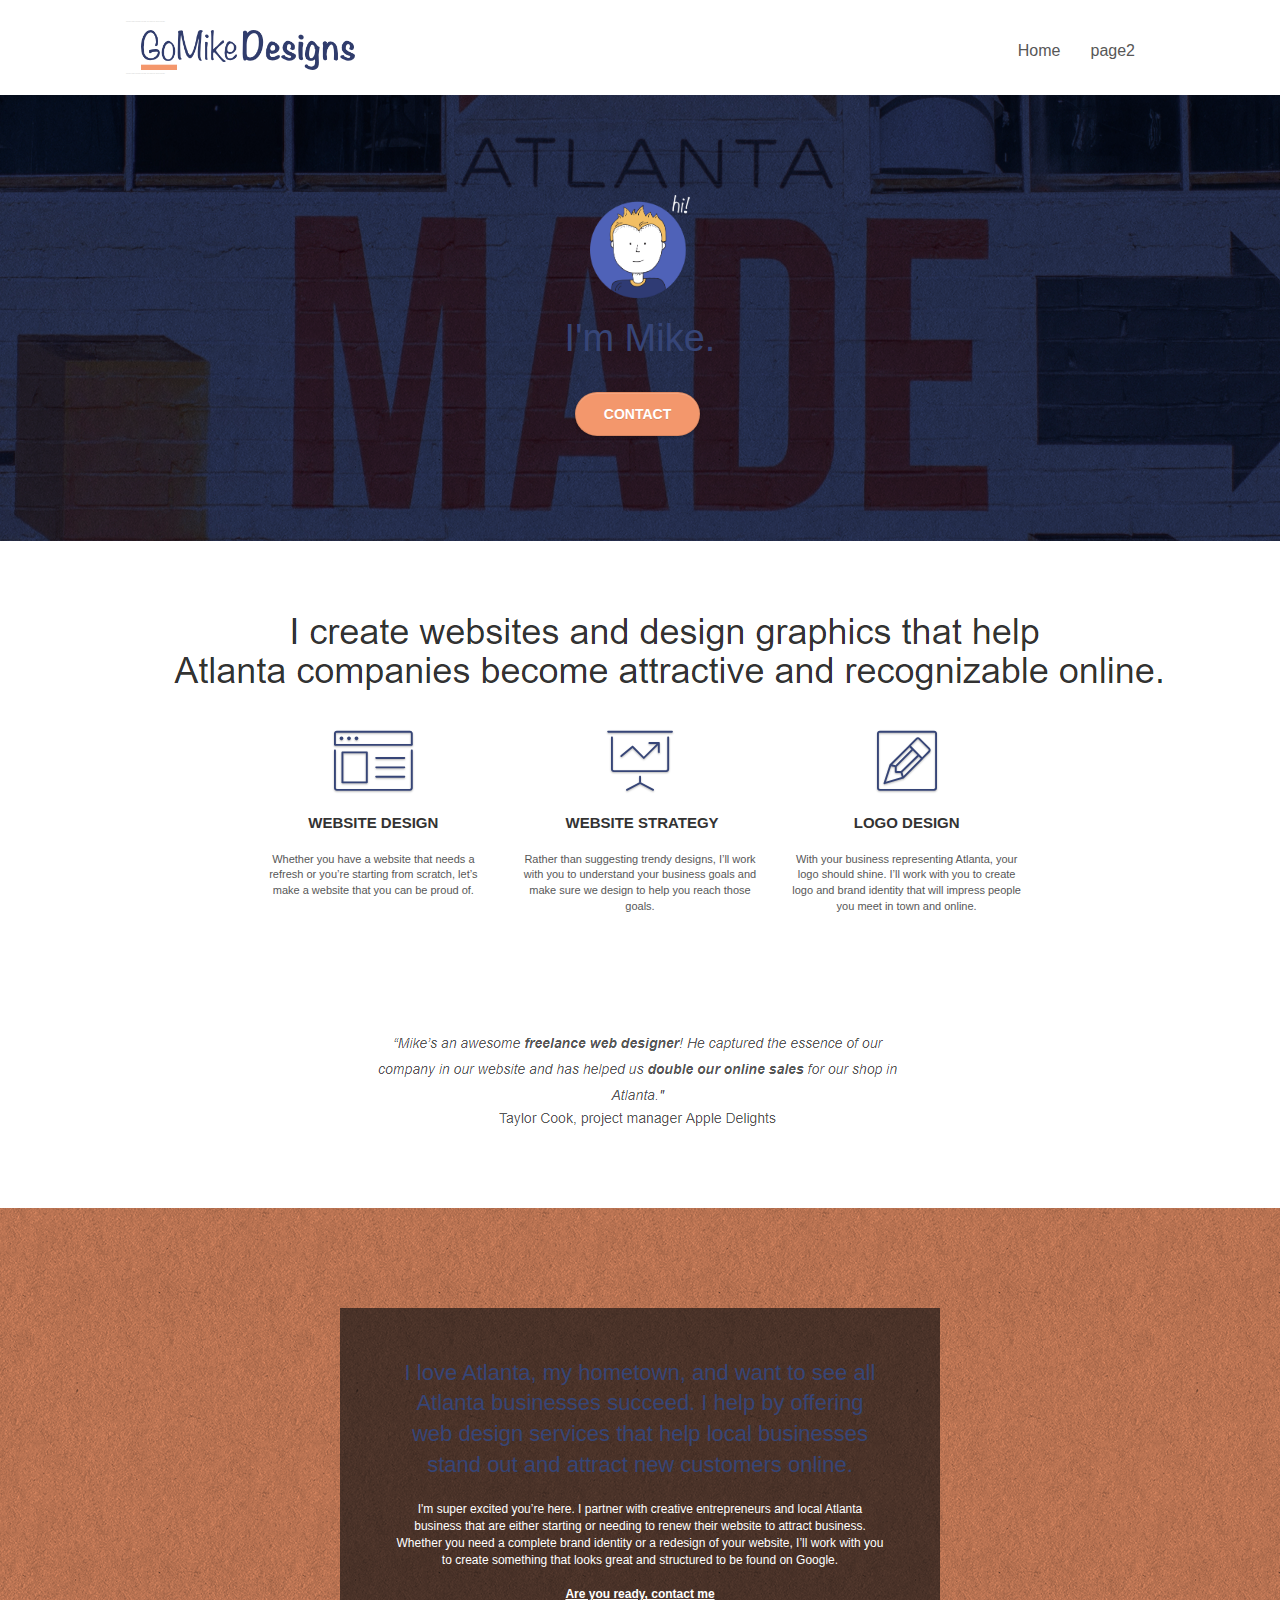
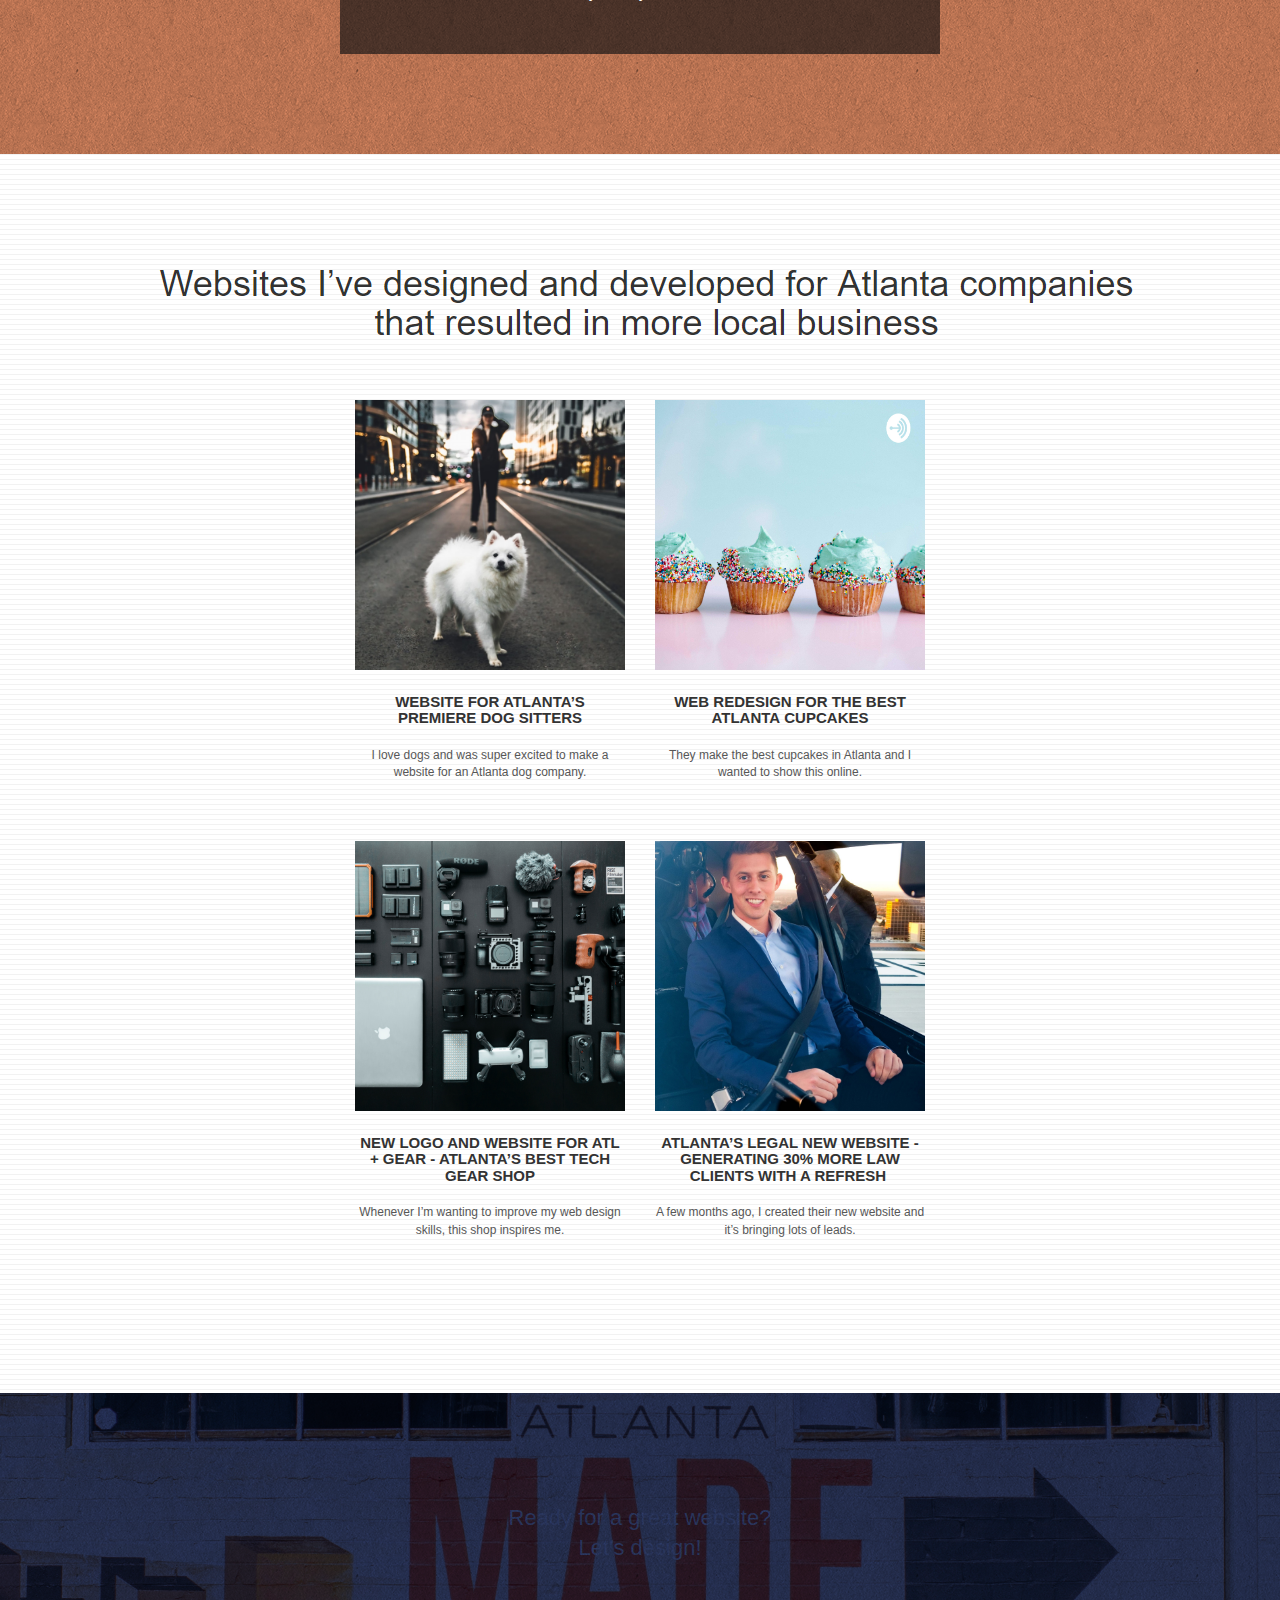
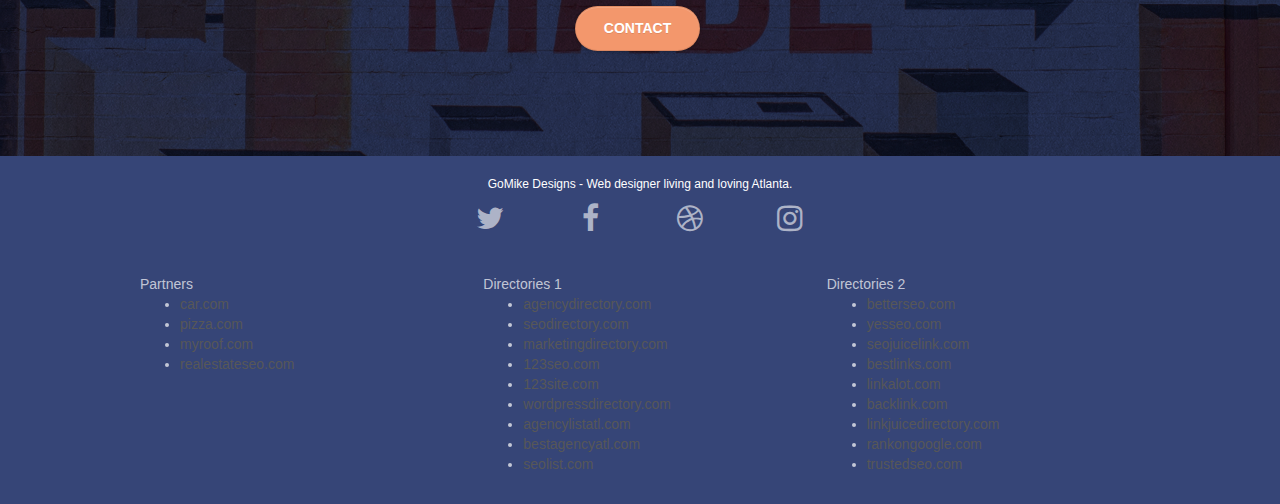
==== index.html @ 42904113 "Add files via upload" ====
<!doctype html>
<html lang="Default">
<head>
    <meta charset="utf-8">
    <meta name="keywords" content="seo, google, website, internet, web design, design agency, design agency, design agency, design agency, design agency, design agency, logo design atlanta">
    <meta name="description" content="I'm Mike and your should hire me to build your website">
    <meta name="viewport" content="width=device-width, initial-scale=1.0, viewport-fit=cover">
    <link rel="shortcut icon" type="image/png" href="favicon.jpg">
    
	<link rel="stylesheet" type="text/css" href="./css/bootstrap.css">
	<link rel="stylesheet" type="text/css" href="style.css">
	<link rel="stylesheet" type="text/css" href="./css/font-awesome.css">
	<link rel="stylesheet" type="text/css" href="./css/et-line.css">
	
    
	<script src="./js/jquery-2.1.0.js"></script>
	<script src="./js/bootstrap.js"></script>
	<script src="./js/blocs.js"></script>
	<script src="./js/jquery.touchSwipe.js"></script>
	<script src="./js/gmaps.js"></script>

    <title>.</title>

    
<!-- Analytics -->
 
<!-- Analytics END -->
    
</head>
<body>
<!-- Main container -->
<div class="page-container">
    
<!-- bloc-0 -->
<div class="bloc bgc-white l-bloc " id="bloc-0">
	<div class="container bloc-sm">
		<nav class="navbar row">
			<div class="navbar-header">
					<div class="keywords" style="color:#cccccc;font-size:1px;">web agency atlanta, web strategy, web design, logo, website, web, internet, logo design</div>
				<a class="navbar-brand" href="index.html"><img src="img/atlanta%20web%20design%20logo.png" alt="logo, seo, google, website, internet, web design, design agency" height="40" /></a>
					<div class="keywords" style="color:#cccccc;font-size:1px;">web agency atlanta, web strategy, web design, logo, website, web, internet, logo design</div>

				<button id="nav-toggle" type="button" class="ui-navbar-toggle navbar-toggle" data-toggle="collapse" data-target=".navbar-1">
					<span class="sr-only">Toggle navigation</span><span class="icon-bar"></span><span class="icon-bar"></span><span class="icon-bar"></span>
				</button>
			</div>
			<div class="collapse navbar-collapse navbar-1 special-dropdown-nav">
				<ul class="site-navigation nav navbar-nav">
					<li>
						<a href="index.html">Home</a>
					</li>
					<li>
					</li>
					<li>
						<a href="page2.html">page2</a>
					</li>
				</ul>
			</div>
		</nav>
	</div>
</div>
<!-- bloc-0 END -->

<!-- bloc-1-hero -->
<div class="bloc bgc-dark-slate-blue bg-atlanta-20made-20sign d-bloc bg-t-edge bloc-bg-texture texture-paper b-parallax" id="bloc-1-hero">
	<div class="container bloc-lg">
		<div class="row tight-width-whitespace">
			<div class="col-sm-12">
				<img src="img/atlanta%20web%20designer%20mike.png" class="center-block image-resize-mode" width="100" alt="atlanta web designer mike,seo, google, website, internet, web design, design agency" />
				<h1 class="text-center hero-bloc-text tc-white ">
					I'm Mike.
				</h1>
				<div class="text-center">
					<a href="page2.html" class="btn btn-lg btn-clean btn-rd cta-hero btn-atomic-tangerine" id="cta-hero">Contact</a>
				</div>
			</div>
		</div>
	</div>
</div>
<!-- bloc-1-hero END -->

<!-- bloc-2-services -->
<div class="bloc bgc-white l-bloc" id="bloc-2-services">
	<div class="container bloc-md">
		<div class="row">
			<div class="col-sm-12 text-center">
				<img alt="web agency, web design, logo design, atlanta agency, mike" src="img/title.png" />
			</div>
		</div>
		<div class="row voffset-lg med-width-whitespace">
			<div class="col-sm-4">
				<div class="text-center">
					<span class="et-icon-browser sm-shadow icon-dark-slate-blue icons icon-lg"></span>
				</div>
				<h1 class="mg-md text-center service-header">
					Website Design
				</h1>
				<p class="text-center ">
					Whether you have a website that needs a refresh or you&rsquo;re starting from scratch, let&rsquo;s make a website that you can be proud of.
				</p>
			</div>
			<div class="col-sm-4">
				<div class="text-center">
					<span class="et-icon-presentation sm-shadow icon-dark-slate-blue icons icon-lg"></span>
				</div>
				<h1 class="mg-md text-center service-header">
					&nbsp;Website Strategy
				</h1>
				<p class="text-center ">
					Rather than suggesting trendy designs, I&rsquo;ll work with you to understand your business goals and make sure we design to help you reach those goals.<br>
				</p>
			</div>
			<div class="col-sm-4">
				<div class="text-center">
					<span class="et-icon-edit sm-shadow icon-dark-slate-blue icons icon-lg"></span>
				</div>
				<h1 class="mg-md text-center service-header">
					Logo Design
				</h1>
				<p class="text-center ">
					With your business representing Atlanta, your logo should shine. I&rsquo;ll work with you to create logo and brand identity that will impress people you meet in town and online.
				</p>
			</div>
		</div>
		<div class="row voffset-lg voffset">
			<div class="col-xs-12 col-md-8 col-md-offset-2 text-center">
				<img alt="web agency, web design, logo design " src="img/quote.png" />
			</div>
		</div>
	</div>
</div>
<!-- bloc-2-services END -->

<!-- bloc-3-what-i-do -->
<div class="bloc tc-white bgc-atomic-tangerine bloc-bg-texture texture-paper b-parallax bg-atlanta-20made-20sign-20orange d-bloc" id="bloc-3-what-i-do">
	<div class="container bloc-lg">
		<div class="row tight-width-whitespace black-background">
			<div class="col-sm-12">
				<h2 class="mg-md text-center tc-white">
					I love Atlanta, my hometown, and want to see all Atlanta businesses succeed. I help by offering web design services that help local businesses stand out and attract new customers online.<br>
				</h2>
				<p class="text-center white">
					I'm super excited you&rsquo;re here. I partner with creative entrepreneurs and local Atlanta business that are either starting or needing to renew their website to attract business. Whether you need a complete brand identity or a redesign of your website, I&rsquo;ll work with you to create something that looks great and structured to be found on Google.<br><br><a class="ltc-white bold-link" href="page2.html">Are you ready, contact me</a><br>
				</p>
			</div>
		</div>
	</div>
</div>
<!-- bloc-3-what-i-do END -->

<!-- bloc-4-portfolio -->
<div class="bloc bgc-white bg-lines-h2-bg bg-repeat l-bloc" id="bloc-4-portfolio">
	<div class="container bloc-lg">
		<div class="row">
			<div class="col-sm-12 text-center">
								<img alt="web agency, web design, logo design " src="img/title2.png" />

			</div>
		</div>
		<div class="row tight-width-whitespace portfolio-row">
			<div class="col-sm-6">
				<a href="#" data-lightbox="img/11.jpg" data-gallery-id="gallery-1" data-caption="Website for Atlanta's Premiere dog salon" data-frame="snapshot-lb"><img src="img/11.jpg" class="img-responsive portfolio-thumb" alt="seo, google, website, internet, web design, design agency website for dog salon"/></a>
				<h3 class="mg-md text-center">
					Website for Atlanta&rsquo;s premiere Dog Sitters
				</h3>
				<p class="text-center">
					I love dogs and was super excited to make a website for an Atlanta dog company.
				</p>
			</div>
			<div class="col-sm-6">
				<a href="#" data-lightbox="img/2.jpg" data-gallery-id="gallery-1" data-caption="web redesign for the best cupcakes in Atlanta" data-frame="snapshot-lb"><img src="img/2.jpg" class="img-responsive portfolio-thumb" alt="seo, google, website, internet, web design, design agency website for best cupcakes in atlanta"/></a>
				<h3 class="mg-md text-center">
					Web redesign for the best Atlanta&nbsp;cupcakes
				</h3>
				<p class="text-center">
					They make the best cupcakes in Atlanta and I wanted to show this online.
				</p>
			</div>
		</div>
		<div class="row tight-width-whitespace portfolio-row">
			<div class="col-sm-6">
				<a href="#" data-lightbox="img/3.bmp" data-gallery-id="gallery-1" data-caption="New logo and website for Atlanta's best tech gear shop" data-frame="snapshot-lb"><img src="img/3.bmp" class="img-responsive portfolio-thumb" alt="3.jpg" /></a>
				<h3 class="mg-md text-center">
					New logo and website for Atl + Gear - Atlanta&rsquo;s best tech gear shop
				</h3>
				<p class="text-center">
					Whenever I&rsquo;m wanting to improve my web design skills, this shop inspires me.
				</p>
			</div>
			<div class="col-sm-6">
				<a href="#" data-lightbox="img/4.bmp" data-gallery-id="gallery-1" data-caption="Atlanta's legal website generates 30% more clients after web redesign" data-frame="snapshot-lb"><img src="img/4.bmp" class="img-responsive portfolio-thumb" alt="seo, google, website, internet, web design, Atlanta's legal website generates 30% more clients after web redesign" /></a>
				<h3 class="mg-md text-center">
					Atlanta&rsquo;s legal new website - Generating 30% more law clients with a refresh&nbsp;
				</h3>
				<p class="text-center">
					A few months ago, I created their new website and it&rsquo;s bringing lots of leads.
				</p>
			</div>
		</div>
	</div>
</div>
<!-- bloc-4-portfolio END -->

<!-- bloc-5-cta -->
<div class="bloc bgc-dark-slate-blue bg-atlanta-20made-20sign d-bloc bloc-bg-texture texture-paper" id="bloc-5-cta">
	<div class="container bloc-lg">
		<div class="row">
			<h2 class="mg-md text-center tc-white">
				Ready for a great website? <br>Let&rsquo;s design!
			</h2>
			<div class="col-sm-12 text-center">
				<a href="page2.html" class="btn btn-atomic-tangerine btn-clean btn-rd btn-lg cta-hero">Contact</a>
			</div>
		</div>
	</div>
</div>
<!-- bloc-5-cta END -->

<!-- Footer - bloc-8 -->
<div class="bloc bgc-dark-slate-blue d-bloc" id="bloc-8">
	<div class="container bloc-sm">
		<div class="row">
			<div class="col-sm-12">
				<p class="text-center white">
					GoMike Designs - Web designer living and loving Atlanta.<br>
				</p>
				<div class="row row-no-gutters social">
					<div class="col-sm-3">
						<div class="text-center">
							<a class="social" href="index.html"><span class="fa fa-twitter icon-md"></span></a>
						</div>
					</div>
					<div class="col-sm-3">
						<div class="text-center">
							<a class="social" href="index.html"><span class="fa fa-facebook icon-md"></span></a>
						</div>
					</div>
					<div class="col-sm-3">
						<div class="text-center">
							<a class="social" href="index.html"><span class="fa fa-dribbble icon-md"></span></a>
						</div>
					</div>
					<div class="col-sm-3">
						<div class="text-center">
							<a class="social" href="index.html"><span class="fa fa-instagram icon-md"></span></a>
						</div>
					</div>

					<div class="keywords" style="color:#364577;">web agency atlanta, web strategy, web design, logo, website, web, internet, logo design</div>

				</div>
					<div class="row">
					<div class="col-sm-4">
						Partners
							<ul>
								<li><a href="car.com">car.com</a></li>
								<li><a href="pizza.com">pizza.com</a></li>
								<li><a href="myroof.com">myroof.com</a></li>
								<li><a href="realestateseo.com">realestateseo.com</a></li>
							</ul>		
					</div>
					<div class="col-sm-4">
						Directories 1
						<ul>
							<li><a href="agencydirectory.com">agencydirectory.com</a></li>
							<li><a href="seodirectory.com">seodirectory.com</a></li>
							<li><a href="marketingdirectory.com">marketingdirectory.com</a></li>
							<li><a href="123seo.com">123seo.com</a></li>
							<li><a href="123site.com">123site.com</a></li>
							<li><a href="wordpressdirectory.com">wordpressdirectory.com</a></li>
							<li><a href="agencylistatl.com">agencylistatl.com</a></li>
							<li><a href="bestagencyatl.com">bestagencyatl.com</a></li>
							<li><a href="seolist.com">seolist.com</a></li>
						</ul>
					</div>
					<div class="col-sm-4">
						Directories 2
						<ul>
							<li><a href="betterseo.com">betterseo.com</a></li>
							<li><a href="yesseo.com">yesseo.com</a></li>
							<li><a href="seojuicelink.com">seojuicelink.com</a></li>
							<li><a href="bestlinks.com">bestlinks.com</a></li>
							<li><a href="linkalot.com">linkalot.com</a></li>
							<li><a href="backlink.com">backlink.com</a></li>
							<li><a href="linkjuicedirectory.com">linkjuicedirectory.com</a></li>
							<li><a href="rankongoogle.com">rankongoogle.com</a></li>
							<li><a href="trustedseo.com">trustedseo.com</a></li>
						</ul>
					</div>
				</div>
			</div>
		</div>
	</div>
</div>
<!-- Footer - bloc-8 END -->

</div>
<!-- Main container END -->
    

</body>
</html>
---- style.css ----
body {
    margin: 0;
    padding: 0;
    background: #FFF;
    overflow-x: hidden;
    -webkit-font-smoothing: antialiased;
    -moz-osx-font-smoothing: grayscale;
}

a,
button {
    transition: all .3s ease-in-out;
    outline: none!important;
}

a:hover {
    text-decoration: none;
    cursor: pointer;
}

#page-loading-blocs-notifaction {
    position: fixed;
    top: 0;
    bottom: 0;
    width: 100%;
    z-index: 100000;
    background: #FFFFFF url("img/pageload-spinner.gif") no-repeat center center;
}

.bloc {
    width: 100%;
    clear: both;
    background: 50% 50% no-repeat;
    padding: 0 50px;
    -webkit-background-size: cover;
    -moz-background-size: cover;
    -o-background-size: cover;
    background-size: cover;
    position: relative;
}

.bloc .container {
    padding-left: 0;
    padding-right: 0;
}

.bloc-lg {
    padding: 100px 50px;
}

.bloc-md {
    padding: 50px;
}

.bloc-sm {
    padding: 20px 50px;
}

.bg-center,
.bg-l-edge,
.bg-r-edge,
.bg-t-edge,
.bg-b-edge,
.bg-tl-edge,
.bg-bl-edge,
.bg-tr-edge,
.bg-br-edge,
.bg-repeat {
    -webkit-background-size: auto!important;
    -moz-background-size: auto!important;
    -o-background-size: auto!important;
    background-size: auto!important;
}

.bg-repeat {
    background: repeat;
}

.bg-t-edge {
    background: top no-repeat;
}

.bloc-bg-texture::before {
    content: "";
    background-size: 2px 2px;
    position: absolute;
    top: 0;
    bottom: 0;
    left: 0;
    right: 0;
}

.texture-paper::before {
    background: url("img/texture-paper.png");
    background-size: 280px 280px;
}

.b-parallax {
    background-attachment: fixed;
}

.d-bloc {
    color: rgba(255, 255, 255, .7);
}

.d-bloc button:hover {
    color: rgba(255, 255, 255, .9);
}

.d-bloc .icon-round,
.d-bloc .icon-square,
.d-bloc .icon-rounded,
.d-bloc .icon-semi-rounded-a,
.d-bloc .icon-semi-rounded-b {
    border-color: rgba(255, 255, 255, .9);
}

.d-bloc .divider-h span {
    border-color: rgba(255, 255, 255, .2);
}

.d-bloc .a-btn,
.d-bloc .navbar a,
.d-bloc .navbar-brand,
.d-bloc a .icon-sm,
.d-bloc a .icon-md,
.d-bloc a .icon-lg,
.d-bloc a .icon-xl,
.d-bloc h1 a,
.d-bloc h2 a,
.d-bloc h3 a,
.d-bloc h4 a,
.d-bloc h5 a,
.d-bloc h6 a,
.d-bloc p a {
    color: rgba(255, 255, 255, .6);
}

.d-bloc .a-btn:hover,
.d-bloc .navbar a:hover,
.d-bloc .navbar-brand:hover,
.d-bloc a:hover .icon-sm,
.d-bloc a:hover .icon-md,
.d-bloc a:hover .icon-lg,
.d-bloc a:hover .icon-xl,
.d-bloc h1 a:hover,
.d-bloc h2 a:hover,
.d-bloc h3 a:hover,
.d-bloc h4 a:hover,
.d-bloc h5 a:hover,
.d-bloc h6 a:hover,
.d-bloc p a:hover {
    color: rgba(255, 255, 255, 1);
}

.d-bloc .navbar-toggle .icon-bar {
    background: rgba(255, 255, 255, 1);
}

.d-bloc .btn-wire,
.d-bloc .btn-wire:hover {
    color: rgba(255, 255, 255, 1);
    border-color: rgba(255, 255, 255, 1);
}

.d-bloc .panel {
    color: rgba(0, 0, 0, .5);
}

.d-bloc .panel button:hover {
    color: rgba(0, 0, 0, .7);
}

.d-bloc .panel icon {
    border-color: rgba(0, 0, 0, .7);
}

.d-bloc .panel .divider-h span {
    border-color: rgba(0, 0, 0, .1);
}

.d-bloc .panel .a-btn {
    color: rgba(0, 0, 0, .6);
}

.d-bloc .panel .a-btn:hover {
    color: rgba(0, 0, 0, 1);
}

.d-bloc .panel .btn-wire,
.d-bloc .panel .btn-wire:hover {
    color: rgba(0, 0, 0, .7);
    border-color: rgba(0, 0, 0, .3);
}

.d-bloc .panel,
.l-bloc {
    color: rgba(0, 0, 0, .5);
}

.d-bloc .panel button:hover,
.l-bloc button:hover {
    color: rgba(0, 0, 0, .7);
}

.l-bloc .icon-round,
.l-bloc .icon-square,
.l-bloc .icon-rounded,
.l-bloc .icon-semi-rounded-a,
.l-bloc .icon-semi-rounded-b {
    border-color: rgba(0, 0, 0, .7);
}

.d-bloc .panel .divider-h span,
.l-bloc .divider-h span {
    border-color: rgba(0, 0, 0, .1);
}

.d-bloc .panel .a-btn,
.l-bloc .a-btn,
.l-bloc .navbar a,
.l-bloc .navbar-brand,
.l-bloc a .icon-sm,
.l-bloc a .icon-md,
.l-bloc a .icon-lg,
.l-bloc a .icon-xl,
.l-bloc h1 a,
.l-bloc h2 a,
.l-bloc h3 a,
.l-bloc h4 a,
.l-bloc h5 a,
.l-bloc h6 a,
.l-bloc p a {
    color: rgba(0, 0, 0, .6);
}

.d-bloc .panel .a-btn:hover,
.l-bloc .a-btn:hover,
.l-bloc .navbar a:hover,
.l-bloc .navbar-brand:hover,
.l-bloc a:hover .icon-sm,
.l-bloc a:hover .icon-md,
.l-bloc a:hover .icon-lg,
.l-bloc a:hover .icon-xl,
.l-bloc h1 a:hover,
.l-bloc h2 a:hover,
.l-bloc h3 a:hover,
.l-bloc h4 a:hover,
.l-bloc h5 a:hover,
.l-bloc h6 a:hover,
.l-bloc p a:hover {
    color: rgba(0, 0, 0, 1);
}

.l-bloc .navbar-toggle .icon-bar {
    color: rgba(0, 0, 0, .6);
}

.d-bloc .panel .btn-wire,
.d-bloc .panel .btn-wire:hover,
.l-bloc .btn-wire,
.l-bloc .btn-wire:hover {
    color: rgba(0, 0, 0, .7);
    border-color: rgba(0, 0, 0, .3);
}

.voffset {
    margin-top: 30px;
}

.voffset-lg {
    margin-top: 80px;
}

.row-no-gutters {
    margin-right: 0;
    margin-left: 0;
}

.row.row-no-gutters > [class^="col-"],
.row.row-no-gutters > [class*=" col-"] {
    padding-right: 0;
    padding-left: 0;
}

#bloc-2-services p {
    font-size: 11px;
}

.navbar {
    margin-bottom: 0;
    z-index: 1;
}

.navbar-brand {
    height: auto;
    padding: 3px 15px;
    font-size: 25px;
    font-weight: normal;
    font-weight: 600;
    line-height: 44px;
}

.navbar-brand img {
    max-height: 200px;
    margin: 0 5px 0 0;
    display: inline;
}

.navbar-brand img[src$=svg] {
    min-width: 100px;
}

.nav-center .navbar-brand img {
    margin: 0;
}

.navbar .nav {
    padding-top: 2px;
    margin-right: -16px;
    float: right;
    z-index: 1;
}

.nav > li {
    float: left;
    margin-top: 4px;
    font-size: 16px;
}

.navbar-nav .open .dropdown-menu > li > a {
    text-align: inherit;
}

.nav > li a:hover,
.nav > li a:focus {
    background: transparent;
}

.navbar-toggle {
    margin: 10px 10px 0 0;
    border: 0px;
}

.navbar-toggle:hover {
    background: transparent!important;
}

.navbar-toggle .icon-bar {
    background-color: rgba(0, 0, 0, .5);
    width: 26px;
}

.nav-invert .navbar .nav {
    float: left;
}

.nav-invert .navbar-header,
.nav-invert .navbar-brand {
    float: right;
    position: relative;
    z-index: 2;
}

@media (min-width: 768px) {
    .site-navigation {
        position: absolute;
        top: 50%;
        right: 20px;
        transform: translate(0, -50%);
        -webkit-transform: translateY(-50%);
    }
    .nav > li .dropdown-menu a,
    .nav > li .dropdown-menu a:hover {
        color: #484848;
    }
    .nav-invert .site-navigation {
        left: 0;
        right: 0;
    }
    .nav-center {
        text-align: center;
    }
    .nav-center .navbar-header {
        width: 100%;
    }
    .nav-center .navbar-header,
    .nav-center .navbar-brand,
    .nav-center .nav > li {
        float: none;
        display: inline-block;
    }
    .nav-center .site-navigation {
        position: relative;
        width: 100%;
        right: 0;
        margin-right: 0px;
        margin-top: 20px;
    }
    .nav-center.mini-nav .navbar-toggle {
        float: none;
        margin: 10px auto 0;
    }
}

.nav > li > .dropdown a {
    background: none!important;
    display: block;
    padding: 14px 15px;
}

nav .caret {
    margin: 0 5px;
}

.dropdown-menu .dropdown-menu {
    top: -8px;
    left: 100%;
}

.dropdown-menu .dropmenu-flow-right {
    top: 100%;
    left: 0;
    margin-left: -1px;
    border-top-left-radius: 0;
    border-top-right-radius: 0;
}

.dropdown-menu .dropdown span {
    border: 4px solid black;
    border-top-color: transparent;
    border-right-color: transparent;
    border-bottom-color: transparent;
    margin: 6px -5px 0 0!important;
    float: right;
}

.mg-md {
    margin-top: 10px;
    margin-bottom: 20px;
}

.mg-lg {
    margin-top: 10px;
    margin-bottom: 40px;
}

.btn {
    margin: 0 5px 5px 0;
}

.btn.pull-right {
    margin: 0 0 5px 5px;
}

.btn-d,
.btn-d:hover,
.btn-d:focus {
    color: #FFF;
    background: rgba(0, 0, 0, .3);
}

button {
    outline: none!important;
}

.btn-rd {
    border-radius: 40px;
}

.btn-clean {
    border: 1px solid rgba(0, 0, 0, .08);
    border-bottom-color: rgba(0, 0, 0, .1);
    text-shadow: 0 1px 0 rgba(0, 0, 1, .1);
    box-shadow: 0 1px 3px rgba(0, 0, 1, .25), inset 0 1px 0 0 rgba(255, 255, 255, .15);
}

.icon-md {
    font-size: 30px!important;
}

.icon-lg {
    font-size: 60px!important;
}

.sm-shadow {
    text-shadow: 0 1px 2px rgba(0, 0, 0, .3);
}

.panel-sq,
.panel-sq .panel-heading,
.panel-sq .panel-footer {
    border-radius: 0;
}

.panel-rd {
    border-radius: 30px;
}

.panel-rd .panel-heading {
    border-radius: 29px 29px 0 0;
}

.panel-rd .panel-footer {
    border-radius: 0 0 29px 29px;
}

.form-control {
    border-color: rgba(0, 0, 0, .1);
    box-shadow: none;
}

.scrollToTop {
    width: 40px;
    height: 40px;
    position: fixed;
    bottom: 20px;
    right: 20px;
    opacity: 0;
    z-index: 500;
    transition: all .3s ease-in-out;
}

.scrollToTop span {
    margin-top: 6px;
}

.showScrollTop {
    font-size: 14px;
    opacity: 1;
}

a[data-lightbox] {
    position: relative;
    display: block;
    text-align: center;
}

a[data-lightbox]:hover::before {
    content: "+";
    font-family: "HelveticaNeue-Light", "Helvetica Neue Light", "Helvetica Neue", Helvetica, Arial;
    font-size: 32px;
    width: 50px;
    height: 50px;
    margin-left: -25px;
    border-radius: 50%;
    background: rgba(0, 0, 0, .6);
    color: #FFF;
    font-weight: 100;
    z-index: 1;
    position: absolute;
    top: 50%;
    transform: translateY(-50%);
    -webkit-transform: translateY(-50%);
}

a[data-lightbox]:hover img {
    opacity: 0.6;
    -webkit-animation-fill-mode: none;
    animation-fill-mode: none;
}

#lightbox-modal {
    display: flex;
    align-items: center;
}

#lightbox-modal .modal-dialog {
    width: 90%;
    max-width: 900px;
    margin: 0 auto 0;
}

#lightbox-modal .modal-dialog img {
    max-height: 90vh;
    margin: 0 auto;
}

.lightbox-caption {
    padding: 20px;
    color: #FFF;
    background: rgba(0, 0, 0, .5);
    position: absolute;
    left: 15px;
    right: 15px;
    bottom: 5px;
}

.close-lightbox {
    color: #FFF;
    font-size: 30px;
    position: absolute;
    top: 20px;
    right: 20px;
    z-index: 20;
    background: rgba(0, 0, 0, .5);
    border: none;
    line-height: 30px;
    padding: 0 9px 5px;
    opacity: 0.3;
}

.close-lightbox:hover,
.next-lightbox:hover,
.prev-lightbox:hover {
    opacity: 1.0;
    color: #FFF;
}

.next-lightbox,
.prev-lightbox {
    font-size: 20px;
    color: rgba(255, 255, 255, .9);
    background: rgba(0, 0, 0, .5);
    transition: all .2s ease-in-out;
    position: absolute;
    top: 45%;
    z-index: 1;
    opacity: 0.4;
}

.next-lightbox {
    padding: 6px 8px 1px 13px;
    right: 25px;
}

.prev-lightbox {
    padding: 6px 13px 1px 10px;
    left: 25px;
}

.snapshot-lb .modal-body {
    padding-bottom: 45px;
}

.snapshot-lb .lightbox-caption {
    padding: 0;
    color: rgba(0, 0, 0, .5);
    background: none;
}

h1,
h2,
h3,
h4,
h5,
h6,
p,
label,
.btn,
a {
    font-family: "helvetica";
    font-weight: 400;
    color: #575757!important;
}

.container {
    max-width: 1000px;
}

.hero-bloc-text {
    font-size: 38px;
}

.hero-bloc-text-sub {
    font-size: 36px;
}

.statement-bloc-text {
    line-height: 26px;
    font-style: italic;
    font-size: 20px;
    text-align: center;
    font-weight: lighter;
    max-width: 520px;
    margin: auto auto auto auto;
}

p {
    font-size: 12px;
}

.tight-width-whitespace {
    max-width: 600px;
    margin: auto auto auto auto;
}

.h1 {
    font-size: 20px;
    font-family: "Open Sans";
}

.cta-hero {
    margin-top: 22px;
    color: #FFFFFF!important;
    text-transform: uppercase;
    padding: 12px 28px 12px 28px;
    font-size: 1.0em;
    font-weight: 700;
}

.social {
    max-width: 400px;
    margin: auto auto auto auto;
}

h2 {
    font-size: 22px;
    line-height: 1.4em;
}

h3 {
    font-size: 15px;
    text-transform: uppercase;
    font-weight: 700;
    color: #333333!important;
}

.med-width-whitespace {
    max-width: 800px;
    margin: auto auto auto auto;
    box-shadow: 0px 0px 0px #000000;
}

h1 {
    color: #333333!important;
}

h4 {
    color: #333333!important;
}

.icons {
    margin-bottom: 14px;
    margin-top: 24px;
}

.white {
    color: #FFFFFF!important;
}

.portfolio-thumb {
    margin-bottom: 24px;
}

.portfolio-row {
    margin-bottom: 44px;
    margin-top: 50px;
}

.avatar {
    box-shadow: 0px 4px 9px rgba(0, 0, 0, 0.3);
}

.black-background {
    background-color: rgba(35, 31, 32, 0.7);
    padding: 40px 40px 40px 40px;
}

.bold-link {
    font-weight: 900;
    text-decoration: underline!important;
}

.service-header {
    font-size: 15px;
    font-weight: 700;
    text-transform: uppercase;
}

.bgc-white {
    background-color: #FFFFFF;
}

.bgc-dark-slate-blue {
    background-color: #364577;
}

.bgc-atomic-tangerine {
    background-color: #F3976C;
}

.tc-white {
    color: #364577!important;
}

.btn-atomic-tangerine {
    background: #F3976C;
    color: #FFFFFF!important;
}

.btn-atomic-tangerine:hover {
    background: #c27956!important;
    color: #FFFFFF!important;
}

.ltc-white {
    color: #FFFFFF!important;
}

.ltc-white:hover {
    color: #cccccc!important;
}

.ltc-atomic-tangerine {
    color: #F3976C!important;
}

.ltc-atomic-tangerine:hover {
    color: #c27956!important;
}

.icon-dark-slate-blue {
    color: #364577!important;
    border-color: #364577!important;
}

.bg-dots-bg {
    background-image: url("img/dots-bg.png");
}

.bg-lines-h2-bg {
    background-image: url("img/lines-h2-bg.png");
}

.bg-atlanta-20made-20sign {
    background-image: url("img/atlanta%20made%20sign.jpg");
}

.bg-atlanta-20made-20sign-20orange {
    background-image: url("img/atlanta%20made%20sign%20orange.jpg");
}

@media (max-width: 1024px) {
    .bloc {
        padding-left: 20px;
        padding-right: 20px;
    }
    .bloc.full-width-bloc,
    .bloc-tile-2.full-width-bloc .container,
    .bloc-tile-3.full-width-bloc .container,
    .bloc-tile-4.full-width-bloc .container {
        padding-left: 0;
        padding-right: 0;
    }
}

@media (max-width: 992px) and (min-width: 768px) {
    .navbar .nav {
        max-width: 80%
    }
    .nav-center.navbar .nav {
        max-width: 100%
    }
}

@media only screen and (min-device-width: 768px) and (max-device-width: 1024px) and (orientation: landscape) {
    .b-parallax {
        background-attachment: scroll;
    }
}

@media only screen and (min-device-width: 1024px) and (max-device-width: 1366px) and (-webkit-min-device-pixel-ratio: 1.5) {
    .b-parallax {
        background-attachment: scroll;
    }
}

@media (max-width: 991px) {
    .container {
        width: 100%;
    }
    .b-parallax {
        background-attachment: scroll;
    }
    .page-container,
    #hero-bloc {
        overflow-x: hidden;
        position: relative;
    }
    .bloc {
        padding-left: constant(safe-area-inset-left);
        padding-right: constant(safe-area-inset-right);
    }
    .bloc-group,
    .bloc-group .bloc {
        display: block;
        width: 100%;
    }
    .bloc-fill-screen .fill-bloc-top-edge,
    .bloc-fill-screen .fill-bloc-bottom-edge {
        padding: 0 20px;
        padding-left: constant(safe-area-inset-left);
        padding-right: constant(safe-area-inset-right);
    }
}

@media (max-width: 767px) {
    .page-container {
        overflow-x: hidden;
        position: relative;
    }
    h1,
    h2,
    h3,
    h4,
    h5,
    h6,
    p,
    #disqus_thread {
        padding-left: 10px!important;
        padding-right: 10px!important;
    }
    .b-parallax {
        background-attachment: scroll;
    }
    .navbar .nav {
        padding-top: 0;
        border-top: 1px solid rgba(0, 0, 0, .2);
        float: none!important;
    }
    .navbar.row {
        margin-left: 0;
        margin-right: 0;
    }
    .site-navigation {
        position: inherit;
        transform: none;
        -webkit-transform: none;
        -ms-transform: none;
    }
    .nav > li {
        margin-top: 0;
        border-bottom: 1px solid rgba(0, 0, 0, .1);
        background: rgba(0, 0, 0, .05);
        text-align: left;
        padding-left: 15px;
        width: 100%;
    }
    .nav > li:hover {
        background: rgba(0, 0, 0, .08);
    }
    .dropdown .dropdown a .caret {
        float: none;
        margin: 5px 0 0 10px!important;
        border: 4px solid black;
        border-bottom-color: transparent;
        border-right-color: transparent;
        border-left-color: transparent;
    }
    #hero-bloc .navbar .nav {
        background: rgba(0, 0, 0, .8);
    }
    #hero-bloc .navbar .nav a {
        color: rgba(255, 255, 255, .6);
    }
    .hero {
        padding: 50px 0;
    }
    .hero-nav {
        left: -1px;
        right: -1px;
    }
    .navbar-collapse {
        padding: 0;
        overflow-x: hidden;
        -webkit-box-shadow: none;
        box-shadow: none;
    }
    .navbar-brand img {
        max-height: 40px;
        width: auto;
    }
    .nav-invert .navbar-header {
        float: none;
        width: 100%;
    }
    .nav-invert .navbar-toggle {
        float: left;
        margin-left: 10px;
    }
    .bloc {
        padding-left: 0;
        padding-right: 0;
    }
    .bloc-xxl,
    .bloc-xl,
    .bloc-lg {
        padding: 40px 0;
    }
    .bloc-sm,
    .bloc-md {
        padding-left: 0;
        padding-right: 0;
    }
    .bloc-tile-2 .container,
    .bloc-tile-3 .container,
    .bloc-tile-4 .container,
    .bloc-fill-screen .fill-bloc-top-edge,
    .bloc-fill-screen .fill-bloc-bottom-edge {
        padding-left: 0;
        padding-right: 0;
    }
    .a-block {
        padding: 0 10px;
    }
    .btn-dwn {
        display: none;
    }
    .voffset {
        margin-top: 5px;
    }
    .voffset-md {
        margin-top: 20px;
    }
    .voffset-lg {
        margin-top: 30px;
    }
    form {
        padding: 5px;
    }
    .close-lightbox {
        display: inline-block;
    }
    .blocsapp-device-iphone5 {
        background-size: 216px 425px;
        padding-top: 60px;
        width: 216px;
        height: 425px;
    }
    .blocsapp-device-iphone5 img {
        width: 180px;
        height: 320px;
    }
}

@media (max-width: 400px) {
    .bloc {
        padding-left: 0;
        padding-right: 0;
    }
}

@media (max-width: 767px) {
    .bloc-mob-center-text {
        text-align: center;
    }
}
---- css/et-line.css ----
@font-face {
    font-family: et-line;
    src: url(../fonts/et-line.eot);
    src: url(../fonts/et-line.eot?#iefix) format('embedded-opentype'), url(../fonts/et-line.woff) format('woff'), url(../fonts/et-line.ttf) format('truetype'), url(../fonts/et-line.svg#et-line) format('svg');
    font-weight: 400;
    font-style: normal
}

.et-icon-adjustments,
.et-icon-alarmclock,
.et-icon-anchor,
.et-icon-aperture,
.et-icon-attachment,
.et-icon-bargraph,
.et-icon-basket,
.et-icon-beaker,
.et-icon-bike,
.et-icon-book-open,
.et-icon-briefcase,
.et-icon-browser,
.et-icon-calendar,
.et-icon-camera,
.et-icon-caution,
.et-icon-chat,
.et-icon-circle-compass,
.et-icon-clipboard,
.et-icon-clock,
.et-icon-cloud,
.et-icon-compass,
.et-icon-desktop,
.et-icon-dial,
.et-icon-document,
.et-icon-documents,
.et-icon-download,
.et-icon-dribbble,
.et-icon-edit,
.et-icon-envelope,
.et-icon-expand,
.et-icon-facebook,
.et-icon-flag,
.et-icon-focus,
.et-icon-gears,
.et-icon-genius,
.et-icon-gift,
.et-icon-global,
.et-icon-globe,
.et-icon-googleplus,
.et-icon-grid,
.et-icon-happy,
.et-icon-hazardous,
.et-icon-heart,
.et-icon-hotairballoon,
.et-icon-hourglass,
.et-icon-key,
.et-icon-laptop,
.et-icon-layers,
.et-icon-lifesaver,
.et-icon-lightbulb,
.et-icon-linegraph,
.et-icon-linkedin,
.et-icon-lock,
.et-icon-magnifying-glass,
.et-icon-map,
.et-icon-map-pin,
.et-icon-megaphone,
.et-icon-mic,
.et-icon-mobile,
.et-icon-newspaper,
.et-icon-notebook,
.et-icon-paintbrush,
.et-icon-paperclip,
.et-icon-pencil,
.et-icon-phone,
.et-icon-picture,
.et-icon-pictures,
.et-icon-piechart,
.et-icon-presentation,
.et-icon-pricetags,
.et-icon-printer,
.et-icon-profile-female,
.et-icon-profile-male,
.et-icon-puzzle,
.et-icon-quote,
.et-icon-recycle,
.et-icon-refresh,
.et-icon-ribbon,
.et-icon-rss,
.et-icon-sad,
.et-icon-scissors,
.et-icon-scope,
.et-icon-search,
.et-icon-shield,
.et-icon-speedometer,
.et-icon-strategy,
.et-icon-streetsign,
.et-icon-tablet,
.et-icon-target,
.et-icon-telescope,
.et-icon-toolbox,
.et-icon-tools,
.et-icon-tools-2,
.et-icon-trophy,
.et-icon-tumblr,
.et-icon-twitter,
.et-icon-upload,
.et-icon-video,
.et-icon-wallet,
.et-icon-wine {
    font-family: et-line;
    speak: none;
    font-style: normal;
    font-weight: 400;
    font-variant: normal;
    text-transform: none;
    line-height: 1;
    -webkit-font-smoothing: antialiased;
    -moz-osx-font-smoothing: grayscale;
    display: inline-block
}

.et-icon-mobile:before {
    content: "\e000"
}

.et-icon-laptop:before {
    content: "\e001"
}

.et-icon-desktop:before {
    content: "\e002"
}

.et-icon-tablet:before {
    content: "\e003"
}

.et-icon-phone:before {
    content: "\e004"
}

.et-icon-document:before {
    content: "\e005"
}

.et-icon-documents:before {
    content: "\e006"
}

.et-icon-search:before {
    content: "\e007"
}

.et-icon-clipboard:before {
    content: "\e008"
}

.et-icon-newspaper:before {
    content: "\e009"
}

.et-icon-notebook:before {
    content: "\e00a"
}

.et-icon-book-open:before {
    content: "\e00b"
}

.et-icon-browser:before {
    content: "\e00c"
}

.et-icon-calendar:before {
    content: "\e00d"
}

.et-icon-presentation:before {
    content: "\e00e"
}

.et-icon-picture:before {
    content: "\e00f"
}

.et-icon-pictures:before {
    content: "\e010"
}

.et-icon-video:before {
    content: "\e011"
}

.et-icon-camera:before {
    content: "\e012"
}

.et-icon-printer:before {
    content: "\e013"
}

.et-icon-toolbox:before {
    content: "\e014"
}

.et-icon-briefcase:before {
    content: "\e015"
}

.et-icon-wallet:before {
    content: "\e016"
}

.et-icon-gift:before {
    content: "\e017"
}

.et-icon-bargraph:before {
    content: "\e018"
}

.et-icon-grid:before {
    content: "\e019"
}

.et-icon-expand:before {
    content: "\e01a"
}

.et-icon-focus:before {
    content: "\e01b"
}

.et-icon-edit:before {
    content: "\e01c"
}

.et-icon-adjustments:before {
    content: "\e01d"
}

.et-icon-ribbon:before {
    content: "\e01e"
}

.et-icon-hourglass:before {
    content: "\e01f"
}

.et-icon-lock:before {
    content: "\e020"
}

.et-icon-megaphone:before {
    content: "\e021"
}

.et-icon-shield:before {
    content: "\e022"
}

.et-icon-trophy:before {
    content: "\e023"
}

.et-icon-flag:before {
    content: "\e024"
}

.et-icon-map:before {
    content: "\e025"
}

.et-icon-puzzle:before {
    content: "\e026"
}

.et-icon-basket:before {
    content: "\e027"
}

.et-icon-envelope:before {
    content: "\e028"
}

.et-icon-streetsign:before {
    content: "\e029"
}

.et-icon-telescope:before {
    content: "\e02a"
}

.et-icon-gears:before {
    content: "\e02b"
}

.et-icon-key:before {
    content: "\e02c"
}

.et-icon-paperclip:before {
    content: "\e02d"
}

.et-icon-attachment:before {
    content: "\e02e"
}

.et-icon-pricetags:before {
    content: "\e02f"
}

.et-icon-lightbulb:before {
    content: "\e030"
}

.et-icon-layers:before {
    content: "\e031"
}

.et-icon-pencil:before {
    content: "\e032"
}

.et-icon-tools:before {
    content: "\e033"
}

.et-icon-tools-2:before {
    content: "\e034"
}

.et-icon-scissors:before {
    content: "\e035"
}

.et-icon-paintbrush:before {
    content: "\e036"
}

.et-icon-magnifying-glass:before {
    content: "\e037"
}

.et-icon-circle-compass:before {
    content: "\e038"
}

.et-icon-linegraph:before {
    content: "\e039"
}

.et-icon-mic:before {
    content: "\e03a"
}

.et-icon-strategy:before {
    content: "\e03b"
}

.et-icon-beaker:before {
    content: "\e03c"
}

.et-icon-caution:before {
    content: "\e03d"
}

.et-icon-recycle:before {
    content: "\e03e"
}

.et-icon-anchor:before {
    content: "\e03f"
}

.et-icon-profile-male:before {
    content: "\e040"
}

.et-icon-profile-female:before {
    content: "\e041"
}

.et-icon-bike:before {
    content: "\e042"
}

.et-icon-wine:before {
    content: "\e043"
}

.et-icon-hotairballoon:before {
    content: "\e044"
}

.et-icon-globe:before {
    content: "\e045"
}

.et-icon-genius:before {
    content: "\e046"
}

.et-icon-map-pin:before {
    content: "\e047"
}

.et-icon-dial:before {
    content: "\e048"
}

.et-icon-chat:before {
    content: "\e049"
}

.et-icon-heart:before {
    content: "\e04a"
}

.et-icon-cloud:before {
    content: "\e04b"
}

.et-icon-upload:before {
    content: "\e04c"
}

.et-icon-download:before {
    content: "\e04d"
}

.et-icon-target:before {
    content: "\e04e"
}

.et-icon-hazardous:before {
    content: "\e04f"
}

.et-icon-piechart:before {
    content: "\e050"
}

.et-icon-speedometer:before {
    content: "\e051"
}

.et-icon-global:before {
    content: "\e052"
}

.et-icon-compass:before {
    content: "\e053"
}

.et-icon-lifesaver:before {
    content: "\e054"
}

.et-icon-clock:before {
    content: "\e055"
}

.et-icon-aperture:before {
    content: "\e056"
}

.et-icon-quote:before {
    content: "\e057"
}

.et-icon-scope:before {
    content: "\e058"
}

.et-icon-alarmclock:before {
    content: "\e059"
}

.et-icon-refresh:before {
    content: "\e05a"
}

.et-icon-happy:before {
    content: "\e05b"
}

.et-icon-sad:before {
    content: "\e05c"
}

.et-icon-facebook:before {
    content: "\e05d"
}

.et-icon-twitter:before {
    content: "\e05e"
}

.et-icon-googleplus:before {
    content: "\e05f"
}

.et-icon-rss:before {
    content: "\e060"
}

.et-icon-tumblr:before {
    content: "\e061"
}

.et-icon-linkedin:before {
    content: "\e062"
}

.et-icon-dribbble:before {
    content: "\e063"
}
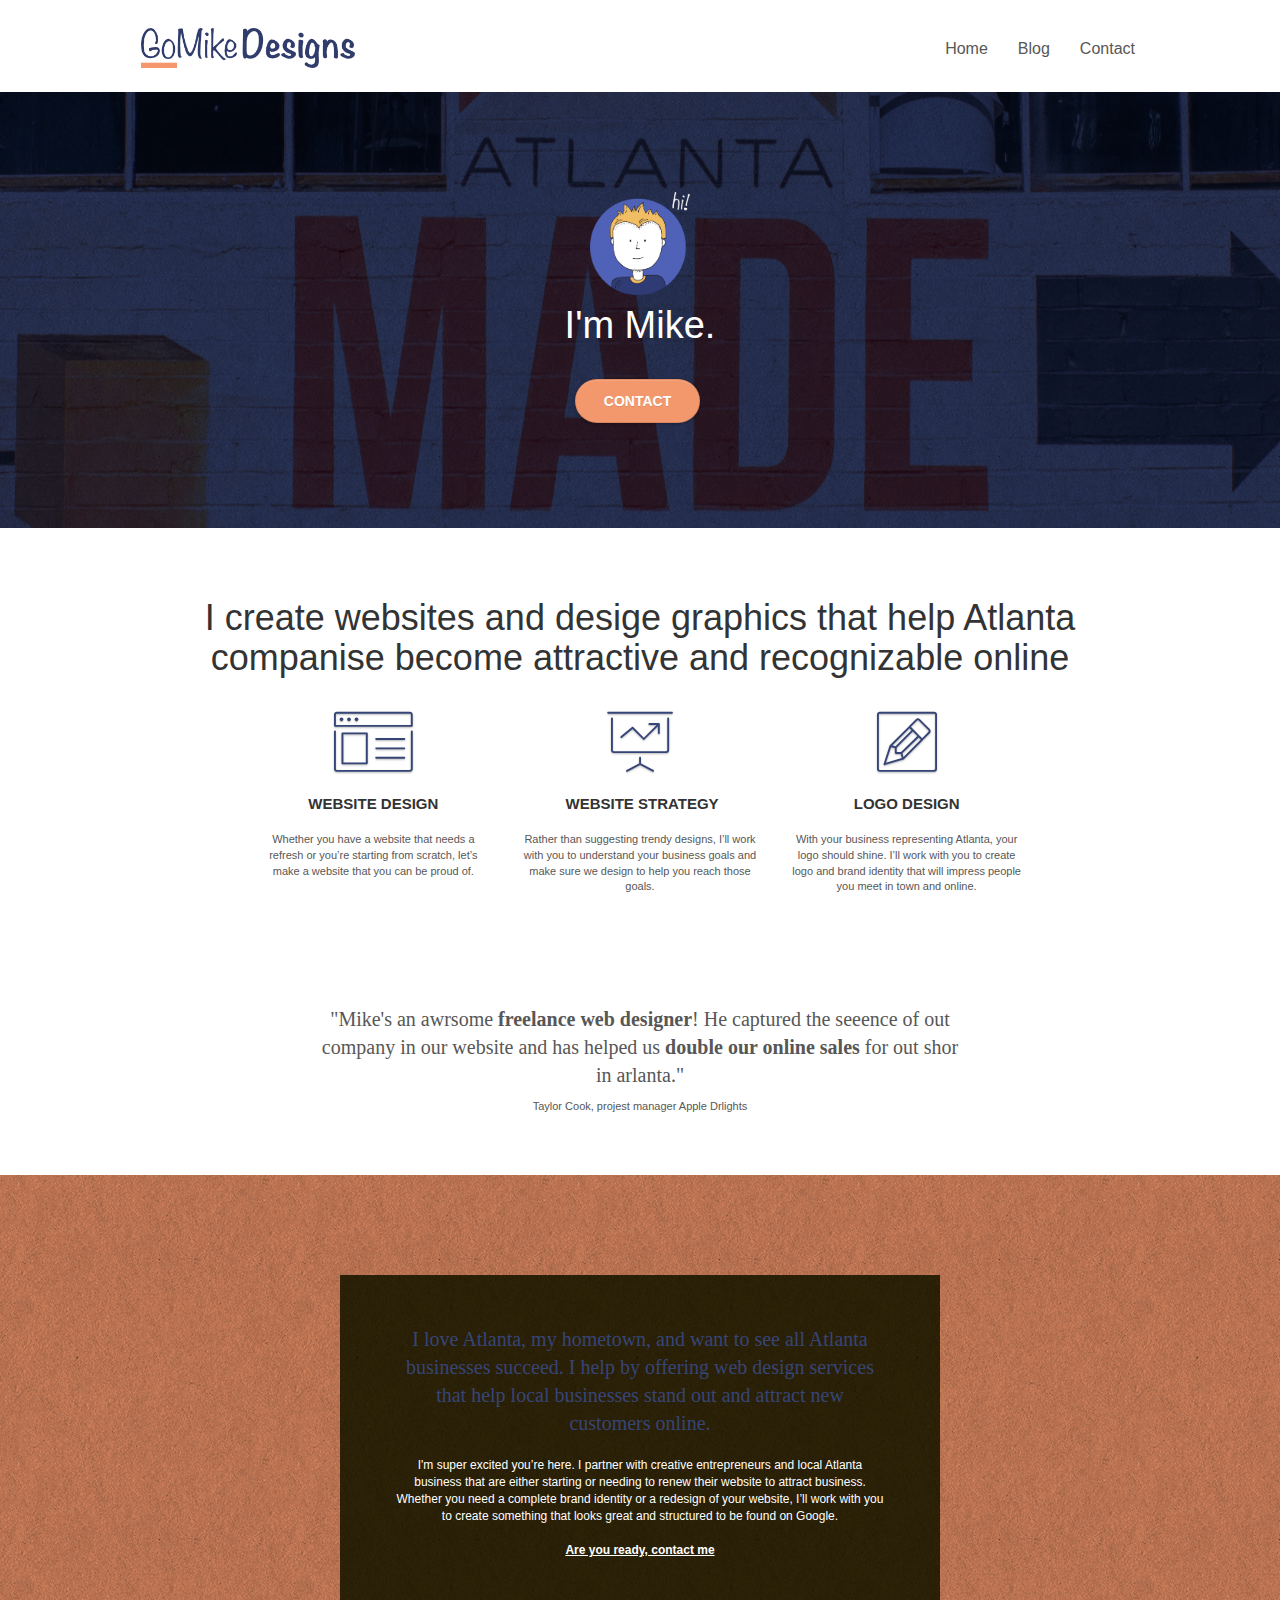
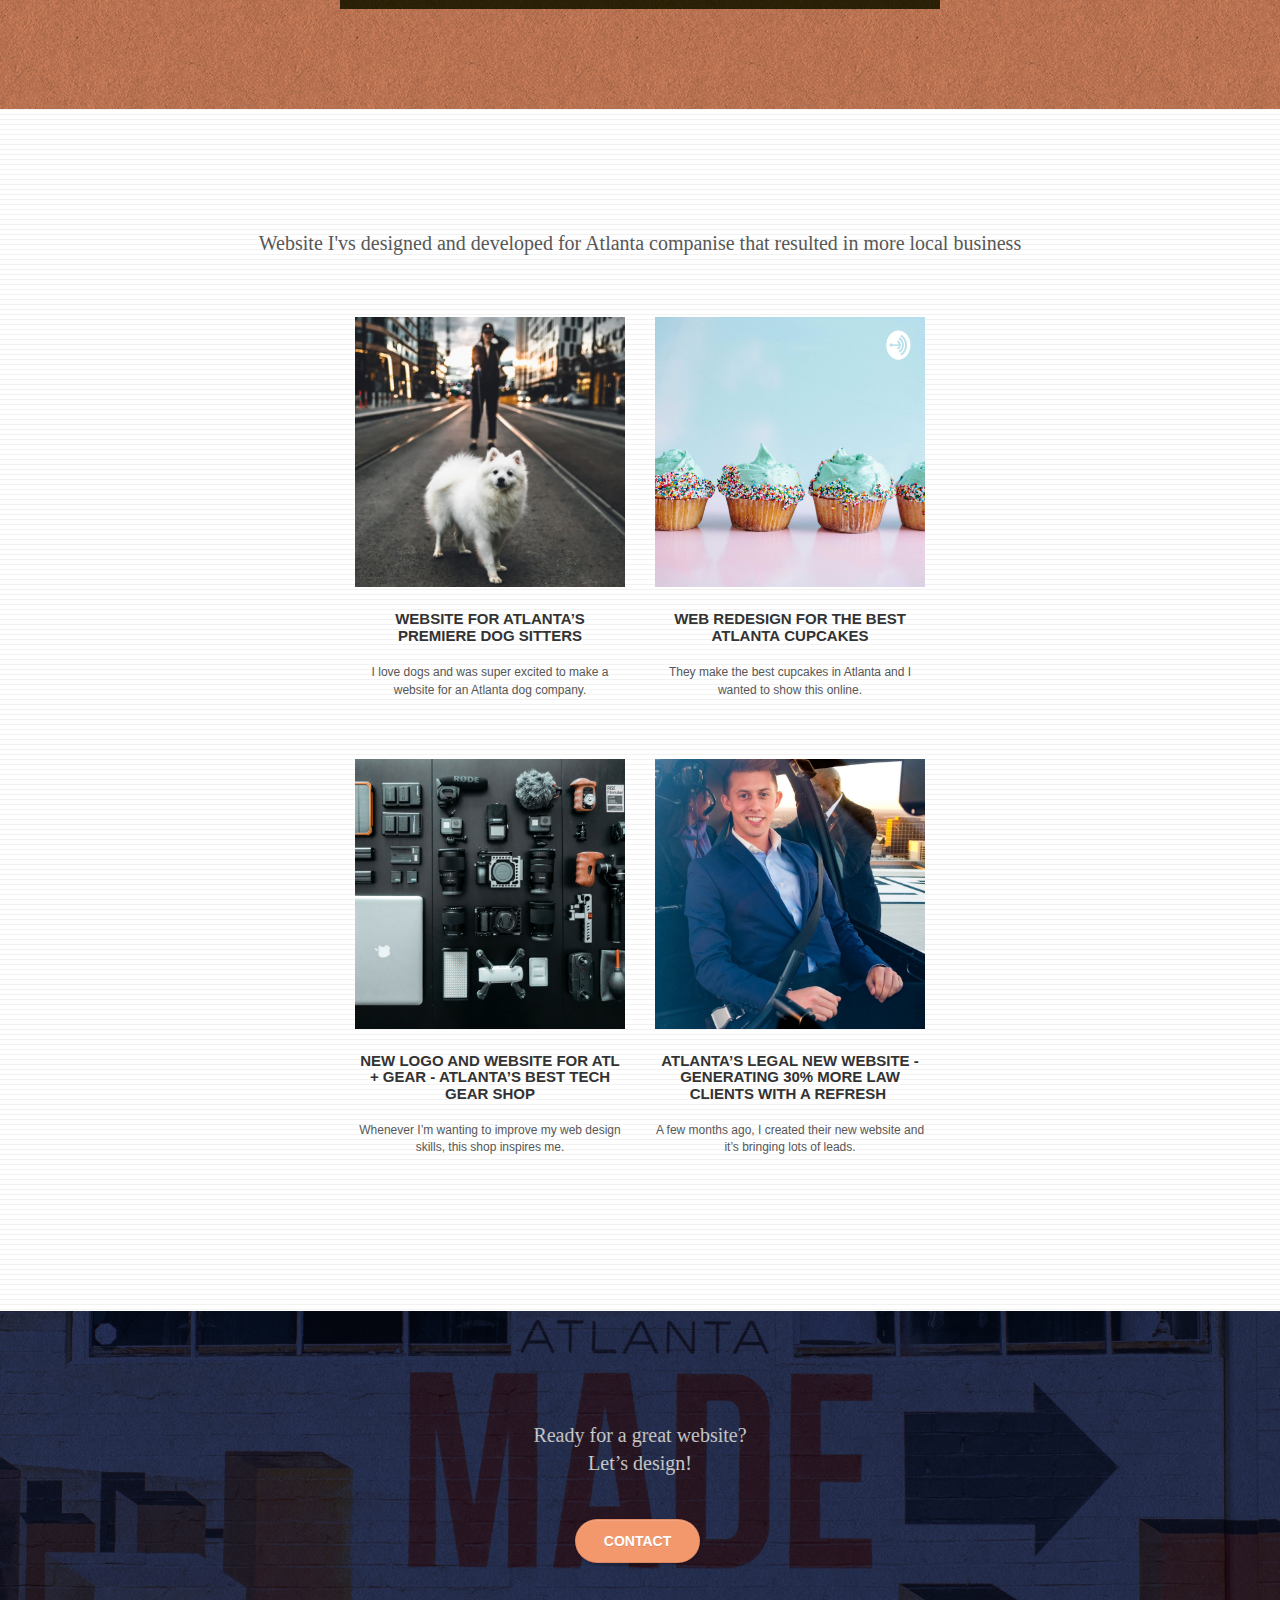
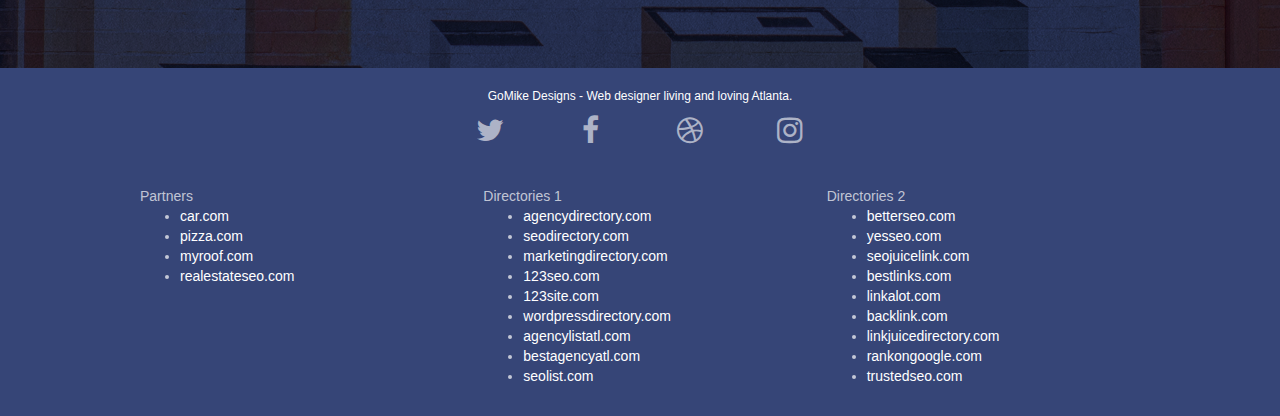
==== commit 48d025ab: "Add files via upload" ====
--- a/index.html
+++ b/index.html
@@ -3,7 +3,7 @@
 <head>
     <meta charset="utf-8">
     <meta name="keywords" content="seo, google, website, internet, web design, design agency, design agency, design agency, design agency, design agency, design agency, logo design atlanta">
-    <meta name="description" content="I'm Mike and your should hire me to build your website">
+    <meta name="description" content="I'm Mike and your should hire me to build your website, Atlanta's legal website generates 30% more clients after web redesign">
     <meta name="viewport" content="width=device-width, initial-scale=1.0, viewport-fit=cover">
     <link rel="shortcut icon" type="image/png" href="favicon.jpg">
     
@@ -19,7 +19,7 @@
 	<script src="./js/jquery.touchSwipe.js"></script>
 	<script src="./js/gmaps.js"></script>
 
-    <title>.</title>
+    <title>Freelance Web Designer Atlanta</title>
 
     
 <!-- Analytics -->
@@ -36,9 +36,9 @@
 	<div class="container bloc-sm">
 		<nav class="navbar row">
 			<div class="navbar-header">
-					<div class="keywords" style="color:#cccccc;font-size:1px;">web agency atlanta, web strategy, web design, logo, website, web, internet, logo design</div>
-				<a class="navbar-brand" href="index.html"><img src="img/atlanta%20web%20design%20logo.png" alt="logo, seo, google, website, internet, web design, design agency" height="40" /></a>
-					<div class="keywords" style="color:#cccccc;font-size:1px;">web agency atlanta, web strategy, web design, logo, website, web, internet, logo design</div>
+					
+				<a class="navbar-brand" href="index.html"><img src="img/atlanta-web-design-logo.png" alt="Atlanta Web Design Logo" height="40" /></a>
+					
 
 				<button id="nav-toggle" type="button" class="ui-navbar-toggle navbar-toggle" data-toggle="collapse" data-target=".navbar-1">
 					<span class="sr-only">Toggle navigation</span><span class="icon-bar"></span><span class="icon-bar"></span><span class="icon-bar"></span>
@@ -50,9 +50,10 @@
 						<a href="index.html">Home</a>
 					</li>
 					<li>
+						<a href="#">Blog</a>
 					</li>
 					<li>
-						<a href="page2.html">page2</a>
+						<a href="contact.html">Contact</a>
 					</li>
 				</ul>
 			</div>
@@ -67,11 +68,11 @@
 		<div class="row tight-width-whitespace">
 			<div class="col-sm-12">
 				<img src="img/atlanta%20web%20designer%20mike.png" class="center-block image-resize-mode" width="100" alt="atlanta web designer mike,seo, google, website, internet, web design, design agency" />
-				<h1 class="text-center hero-bloc-text tc-white ">
+				<h4 class="text-center hero-bloc-text white ">
 					I'm Mike.
-				</h1>
+				</h4>
 				<div class="text-center">
-					<a href="page2.html" class="btn btn-lg btn-clean btn-rd cta-hero btn-atomic-tangerine" id="cta-hero">Contact</a>
+					<a href="contact.html" class="btn btn-lg btn-clean btn-rd cta-hero btn-atomic-tangerine" id="cta-hero">Contact</a>
 				</div>
 			</div>
 		</div>
@@ -84,7 +85,8 @@
 	<div class="container bloc-md">
 		<div class="row">
 			<div class="col-sm-12 text-center">
-				<img alt="web agency, web design, logo design, atlanta agency, mike" src="img/title.png" />
+				<!--<img alt="web agency, web design, logo design, atlanta agency, mike" src="img/title.png" />-->
+				<h1>I create websites and desige graphics that help Atlanta companise become attractive and recognizable online</h1>
 			</div>
 		</div>
 		<div class="row voffset-lg med-width-whitespace">
@@ -124,7 +126,9 @@
 		</div>
 		<div class="row voffset-lg voffset">
 			<div class="col-xs-12 col-md-8 col-md-offset-2 text-center">
-				<img alt="web agency, web design, logo design " src="img/quote.png" />
+				<!--<img alt="web agency, web design, logo design " src="img/quote.png" />-->
+				<H2>"Mike's an awrsome <b>freelance web designer</b>! He captured the seeence of out company in our website and has helped us <b>double our online sales</b> for out shor in arlanta."</h2>
+				<p>Taylor Cook, projest manager Apple Drlights</p>
 			</div>
 		</div>
 	</div>
@@ -153,13 +157,15 @@
 	<div class="container bloc-lg">
 		<div class="row">
 			<div class="col-sm-12 text-center">
-								<img alt="web agency, web design, logo design " src="img/title2.png" />
+								<!--<img alt="web agency, web design, logo design " src="img/title2.png" />-->
+								<h2>Website I'vs designed and developed for Atlanta companise that resulted in more local business</h2>
 
 			</div>
 		</div>
 		<div class="row tight-width-whitespace portfolio-row">
 			<div class="col-sm-6">
-				<a href="#" data-lightbox="img/11.jpg" data-gallery-id="gallery-1" data-caption="Website for Atlanta's Premiere dog salon" data-frame="snapshot-lb"><img src="img/11.jpg" class="img-responsive portfolio-thumb" alt="seo, google, website, internet, web design, design agency website for dog salon"/></a>
+				<a href="#" data-lightbox="img/11.jpg" data-gallery-id="gallery-1" data-caption="Website for Atlanta's Premiere dog salon" data-frame="snapshot-lb">
+				<img src="img/11.jpg" class="img-responsive portfolio-thumb" alt="Design agency website for dog salon in Atlanta"/></a>
 				<h3 class="mg-md text-center">
 					Website for Atlanta&rsquo;s premiere Dog Sitters
 				</h3>
@@ -168,7 +174,8 @@
 				</p>
 			</div>
 			<div class="col-sm-6">
-				<a href="#" data-lightbox="img/2.jpg" data-gallery-id="gallery-1" data-caption="web redesign for the best cupcakes in Atlanta" data-frame="snapshot-lb"><img src="img/2.jpg" class="img-responsive portfolio-thumb" alt="seo, google, website, internet, web design, design agency website for best cupcakes in atlanta"/></a>
+				<a href="#" data-lightbox="img/2.jpg" data-gallery-id="gallery-1" data-caption="Design agency redesign website for the best cupcakes in Atlanta" data-frame="snapshot-lb">
+				<img src="img/2.jpg" class="img-responsive portfolio-thumb" alt="Redesign website for the best cupcakes in Atlanta"/></a>
 				<h3 class="mg-md text-center">
 					Web redesign for the best Atlanta&nbsp;cupcakes
 				</h3>
@@ -179,7 +186,8 @@
 		</div>
 		<div class="row tight-width-whitespace portfolio-row">
 			<div class="col-sm-6">
-				<a href="#" data-lightbox="img/3.bmp" data-gallery-id="gallery-1" data-caption="New logo and website for Atlanta's best tech gear shop" data-frame="snapshot-lb"><img src="img/3.bmp" class="img-responsive portfolio-thumb" alt="3.jpg" /></a>
+				<a href="#" data-lightbox="img/3.jpg" data-gallery-id="gallery-1" data-caption="New logo and website for Atlanta best tech gear shop" data-frame="snapshot-lb">
+				<img src="img/3.bmp" class="img-responsive portfolio-thumb" alt="Design agency website for best tech gear shop atlanta" /></a>
 				<h3 class="mg-md text-center">
 					New logo and website for Atl + Gear - Atlanta&rsquo;s best tech gear shop
 				</h3>
@@ -188,7 +196,8 @@
 				</p>
 			</div>
 			<div class="col-sm-6">
-				<a href="#" data-lightbox="img/4.bmp" data-gallery-id="gallery-1" data-caption="Atlanta's legal website generates 30% more clients after web redesign" data-frame="snapshot-lb"><img src="img/4.bmp" class="img-responsive portfolio-thumb" alt="seo, google, website, internet, web design, Atlanta's legal website generates 30% more clients after web redesign" /></a>
+				<a href="#" data-lightbox="img/4.jpg" data-gallery-id="gallery-1" data-caption="Atlanta's legal website generates 30% more clients after web redesign" data-frame="snapshot-lb">
+				<img src="img/4.bmp" class="img-responsive portfolio-thumb" alt="Design agency redesig for legal website in atlanta" /></a>
 				<h3 class="mg-md text-center">
 					Atlanta&rsquo;s legal new website - Generating 30% more law clients with a refresh&nbsp;
 				</h3>
@@ -205,7 +214,7 @@
 <div class="bloc bgc-dark-slate-blue bg-atlanta-20made-20sign d-bloc bloc-bg-texture texture-paper" id="bloc-5-cta">
 	<div class="container bloc-lg">
 		<div class="row">
-			<h2 class="mg-md text-center tc-white">
+			<h2 class="mg-md text-center white">
 				Ready for a great website? <br>Let&rsquo;s design!
 			</h2>
 			<div class="col-sm-12 text-center">
@@ -227,22 +236,38 @@
 				<div class="row row-no-gutters social">
 					<div class="col-sm-3">
 						<div class="text-center">
-							<a class="social" href="index.html"><span class="fa fa-twitter icon-md"></span></a>
+							<a href="/search-site">
+								<i class="fa fa-twitter icon-md" aria-hidden="true"></i>
+								<span class="sr-only">twitter</span>
+							</a>
+							<!--<a class="social" href="index.html"><span class="fa fa-twitter icon-md"></span></a>-->
 						</div>
 					</div>
 					<div class="col-sm-3">
 						<div class="text-center">
-							<a class="social" href="index.html"><span class="fa fa-facebook icon-md"></span></a>
+							<a href="/search-site">
+								<i class="fa fa-facebook icon-md" aria-hidden="true"></i>
+								<span class="sr-only">facebook</span>
+							</a>
+							<!--<a class="social" href="index.html"><span class="fa fa-facebook icon-md"></span></a>-->
 						</div>
 					</div>
 					<div class="col-sm-3">
 						<div class="text-center">
-							<a class="social" href="index.html"><span class="fa fa-dribbble icon-md"></span></a>
+							<a href="/search-site">
+								<i class="fa fa-dribbble icon-md" aria-hidden="true"></i>
+								<span class="sr-only">Dribbble</span>
+							</a>
+							<!--<a class="social" href="index.html"><span class="fa fa-dribbble icon-md"></span></a>-->
 						</div>
 					</div>
 					<div class="col-sm-3">
 						<div class="text-center">
-							<a class="social" href="index.html"><span class="fa fa-instagram icon-md"></span></a>
+							<a href="/search-site">
+								<i class="fa fa-instagram icon-md" aria-hidden="true"></i>
+								<span class="sr-only">instagram</span>
+							</a>
+							<!--<a class="social" href="index.html"><span class="fa fa-instagram icon-md"></span></a>-->
 						</div>
 					</div>
 
@@ -252,7 +277,7 @@
 					<div class="row">
 					<div class="col-sm-4">
 						Partners
-							<ul>
+							<ul class = "footerlinks">
 								<li><a href="car.com">car.com</a></li>
 								<li><a href="pizza.com">pizza.com</a></li>
 								<li><a href="myroof.com">myroof.com</a></li>
@@ -261,7 +286,7 @@
 					</div>
 					<div class="col-sm-4">
 						Directories 1
-						<ul>
+						<ul class = "footerlinks">
 							<li><a href="agencydirectory.com">agencydirectory.com</a></li>
 							<li><a href="seodirectory.com">seodirectory.com</a></li>
 							<li><a href="marketingdirectory.com">marketingdirectory.com</a></li>
@@ -271,11 +296,11 @@
 							<li><a href="agencylistatl.com">agencylistatl.com</a></li>
 							<li><a href="bestagencyatl.com">bestagencyatl.com</a></li>
 							<li><a href="seolist.com">seolist.com</a></li>
-						</ul>
-					</div>
-					<div class="col-sm-4">
+						</ul class = "footerlinks">
+					</div>
+					<div class="col-sm-4 ">
 						Directories 2
-						<ul>
+						<ul class = "footerlinks">
 							<li><a href="betterseo.com">betterseo.com</a></li>
 							<li><a href="yesseo.com">yesseo.com</a></li>
 							<li><a href="seojuicelink.com">seojuicelink.com</a></li>
--- a/style.css
+++ b/style.css
@@ -530,6 +530,10 @@
     opacity: 1;
 }
 
+.footerlinks > li> a{
+	color: white!important;
+}
+
 a[data-lightbox] {
     position: relative;
     display: block;
@@ -705,8 +709,9 @@
 }
 
 h2 {
-    font-size: 22px;
+    font-size: 20px;
     line-height: 1.4em;
+	font-family: "Open Sans";
 }
 
 h3 {
@@ -753,7 +758,7 @@
 }
 
 .black-background {
-    background-color: rgba(35, 31, 32, 0.7);
+    background-color: rgba(35, 31, 0, 0.9);
     padding: 40px 40px 40px 40px;
 }
 
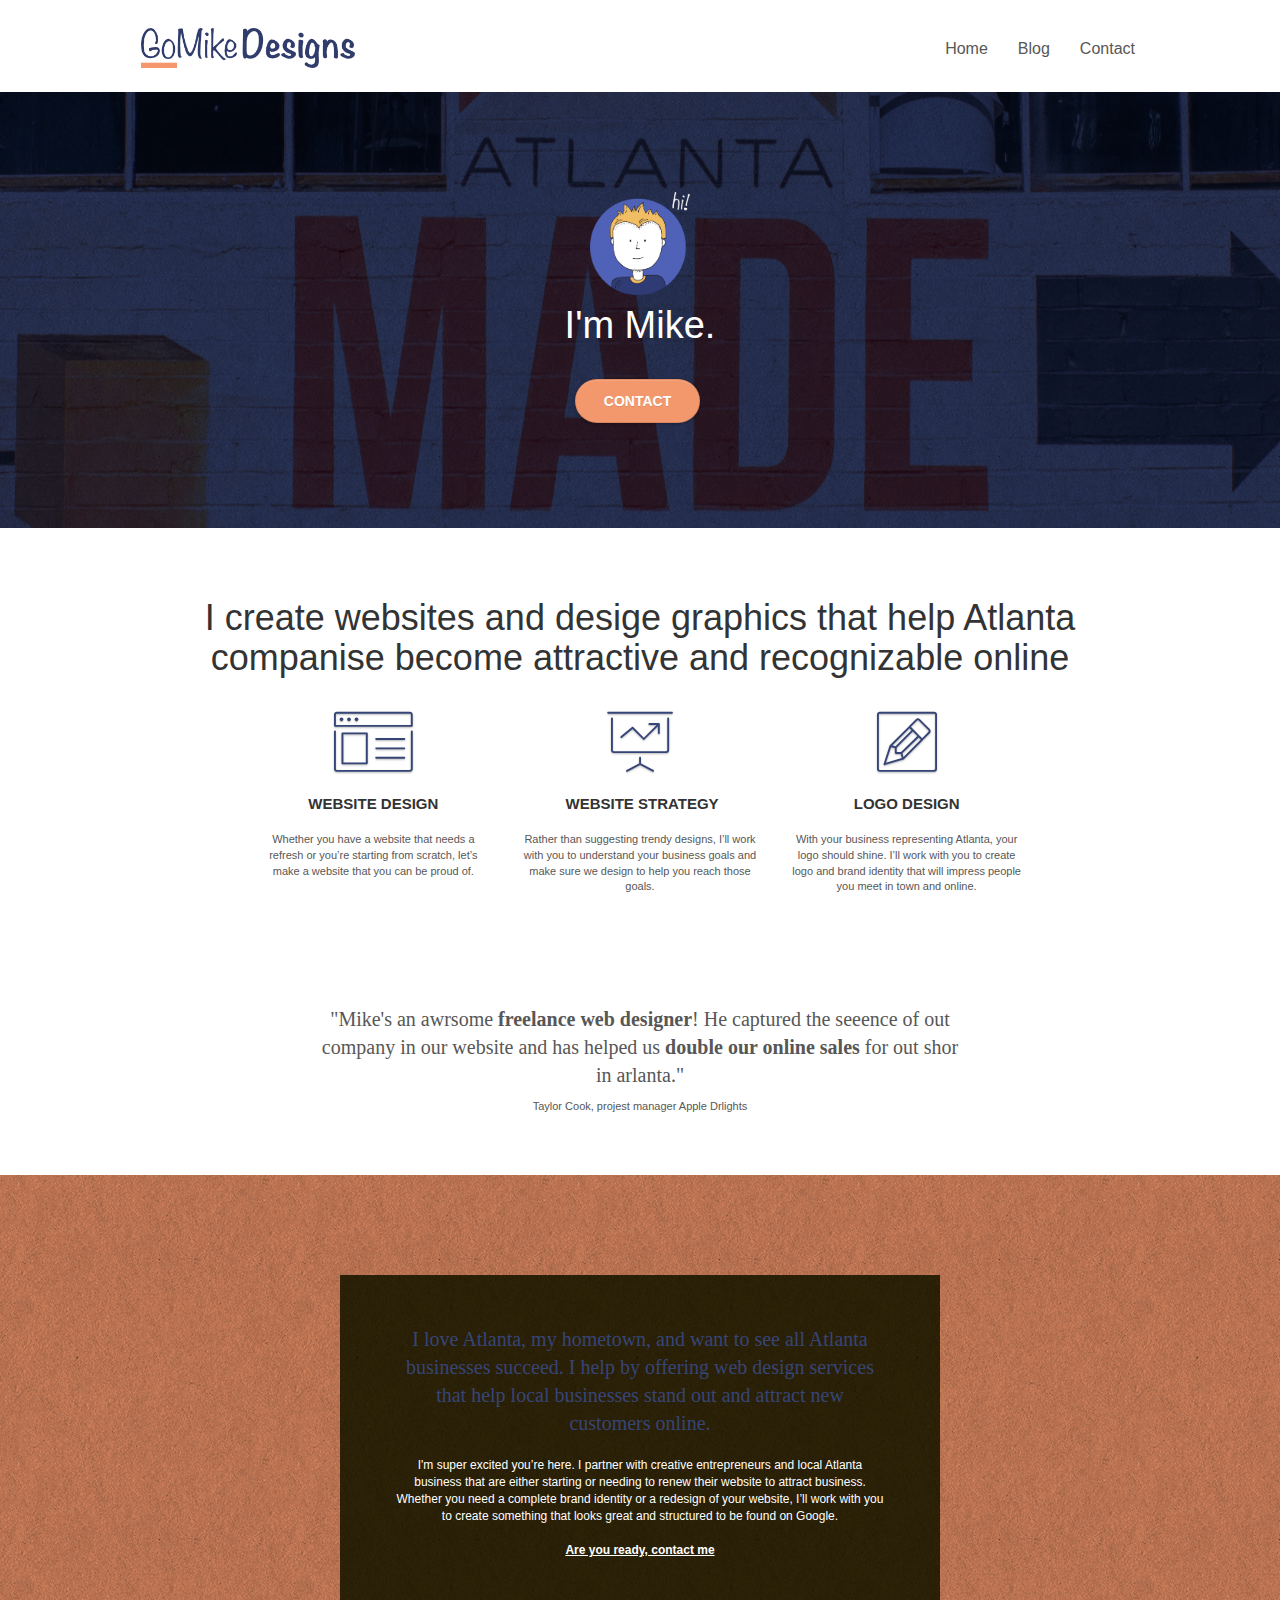
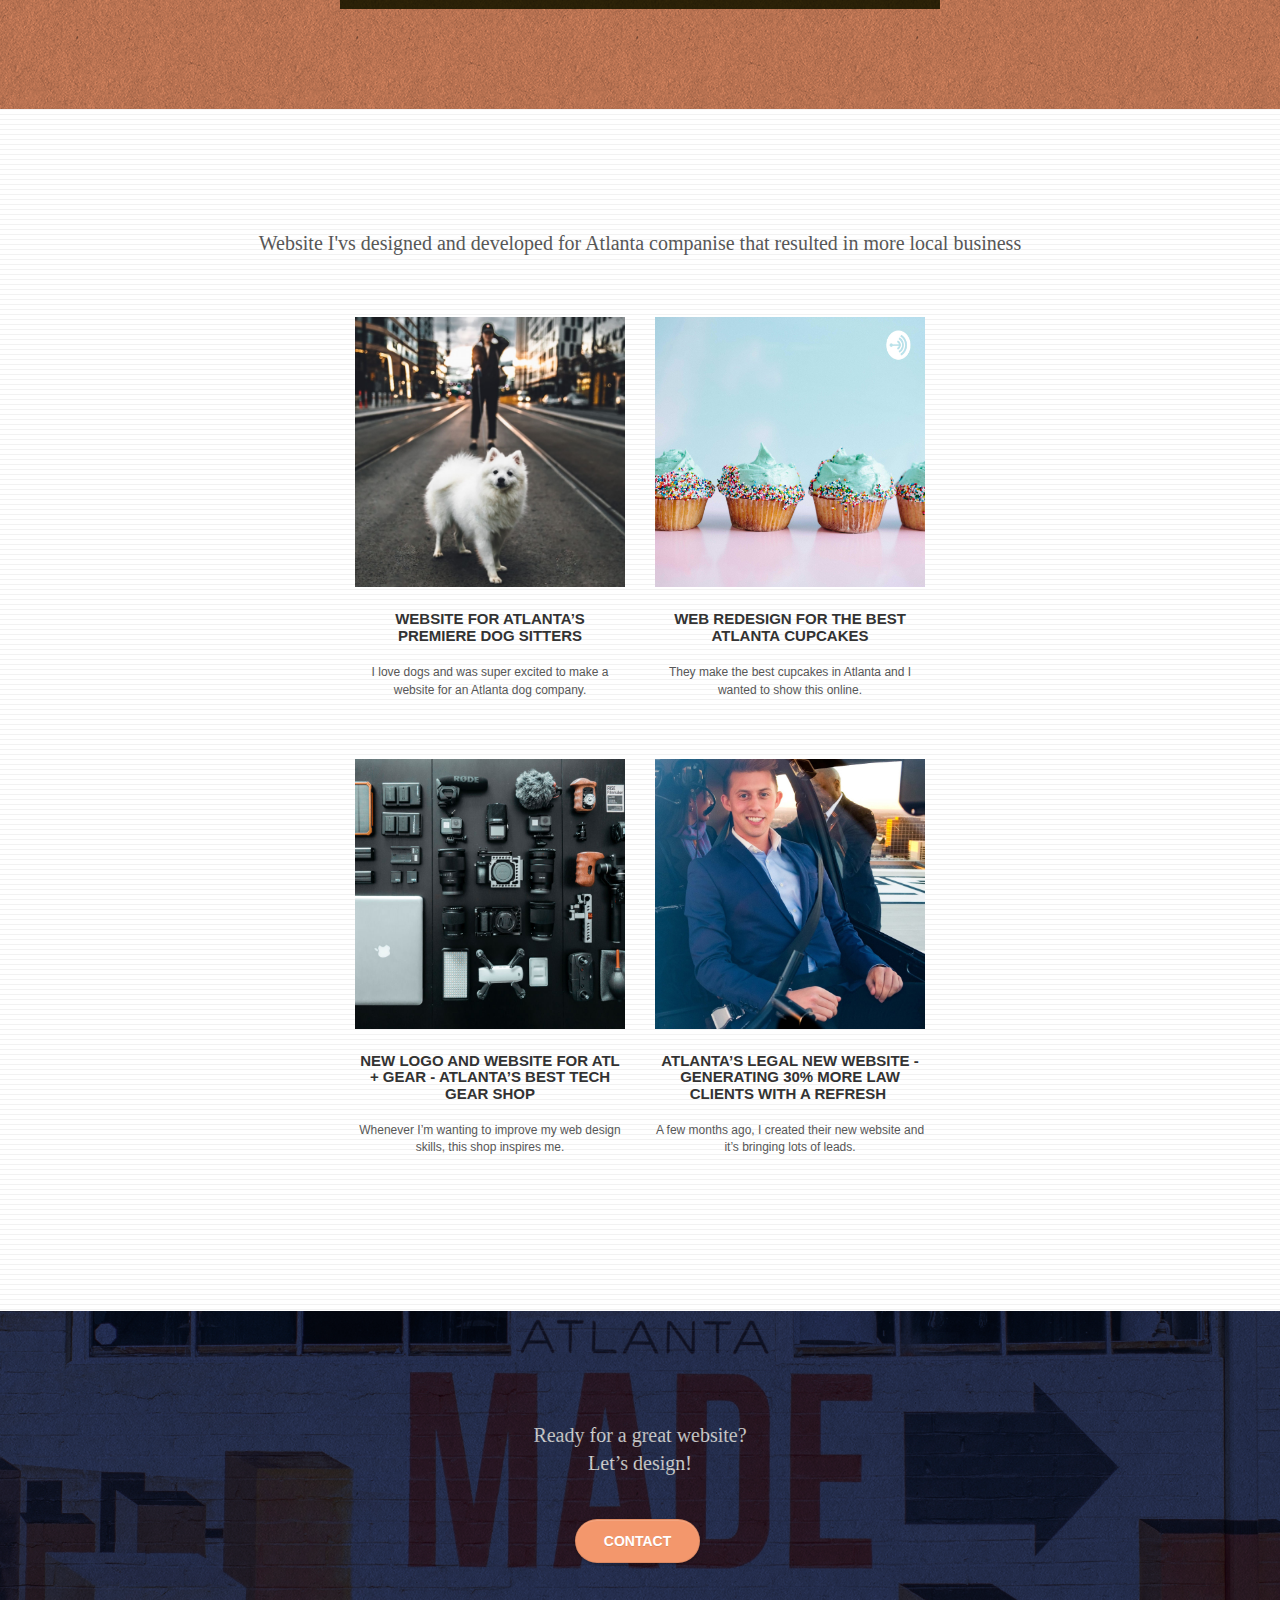
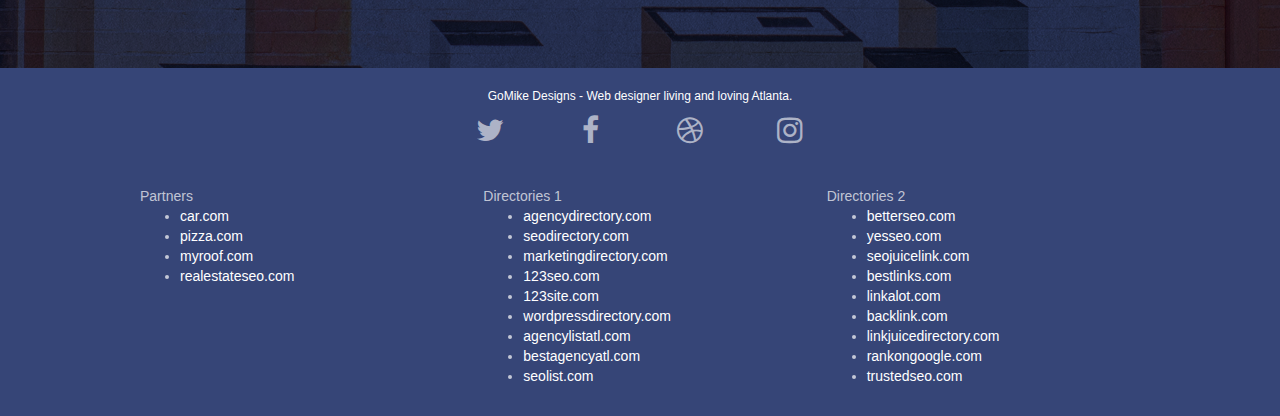
==== commit 6c10dae2: "Update index.html" ====
--- a/index.html
+++ b/index.html
@@ -187,7 +187,7 @@
 		<div class="row tight-width-whitespace portfolio-row">
 			<div class="col-sm-6">
 				<a href="#" data-lightbox="img/3.jpg" data-gallery-id="gallery-1" data-caption="New logo and website for Atlanta best tech gear shop" data-frame="snapshot-lb">
-				<img src="img/3.bmp" class="img-responsive portfolio-thumb" alt="Design agency website for best tech gear shop atlanta" /></a>
+				<img src="img/3.jpg" class="img-responsive portfolio-thumb" alt="Design agency website for best tech gear shop atlanta" /></a>
 				<h3 class="mg-md text-center">
 					New logo and website for Atl + Gear - Atlanta&rsquo;s best tech gear shop
 				</h3>
@@ -197,7 +197,7 @@
 			</div>
 			<div class="col-sm-6">
 				<a href="#" data-lightbox="img/4.jpg" data-gallery-id="gallery-1" data-caption="Atlanta's legal website generates 30% more clients after web redesign" data-frame="snapshot-lb">
-				<img src="img/4.bmp" class="img-responsive portfolio-thumb" alt="Design agency redesig for legal website in atlanta" /></a>
+				<img src="img/4.jpg" class="img-responsive portfolio-thumb" alt="Design agency redesig for legal website in atlanta" /></a>
 				<h3 class="mg-md text-center">
 					Atlanta&rsquo;s legal new website - Generating 30% more law clients with a refresh&nbsp;
 				</h3>
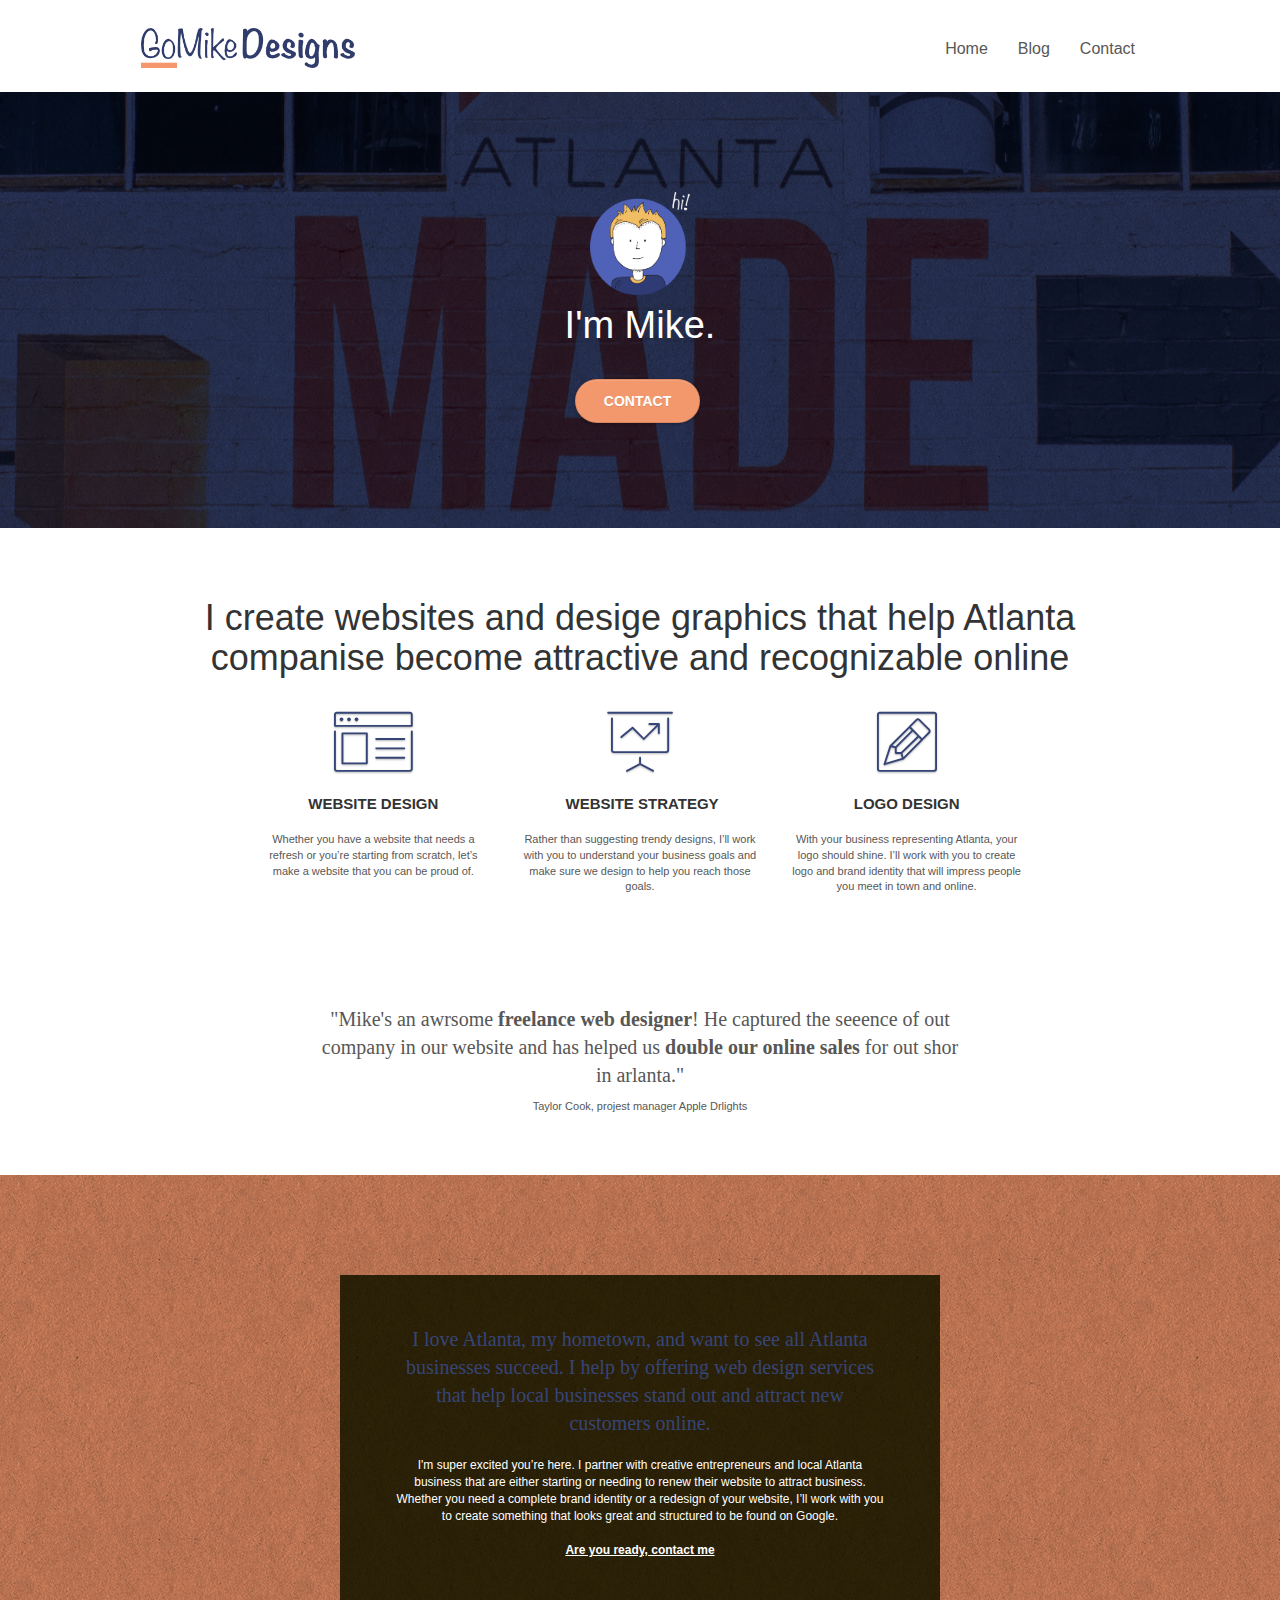
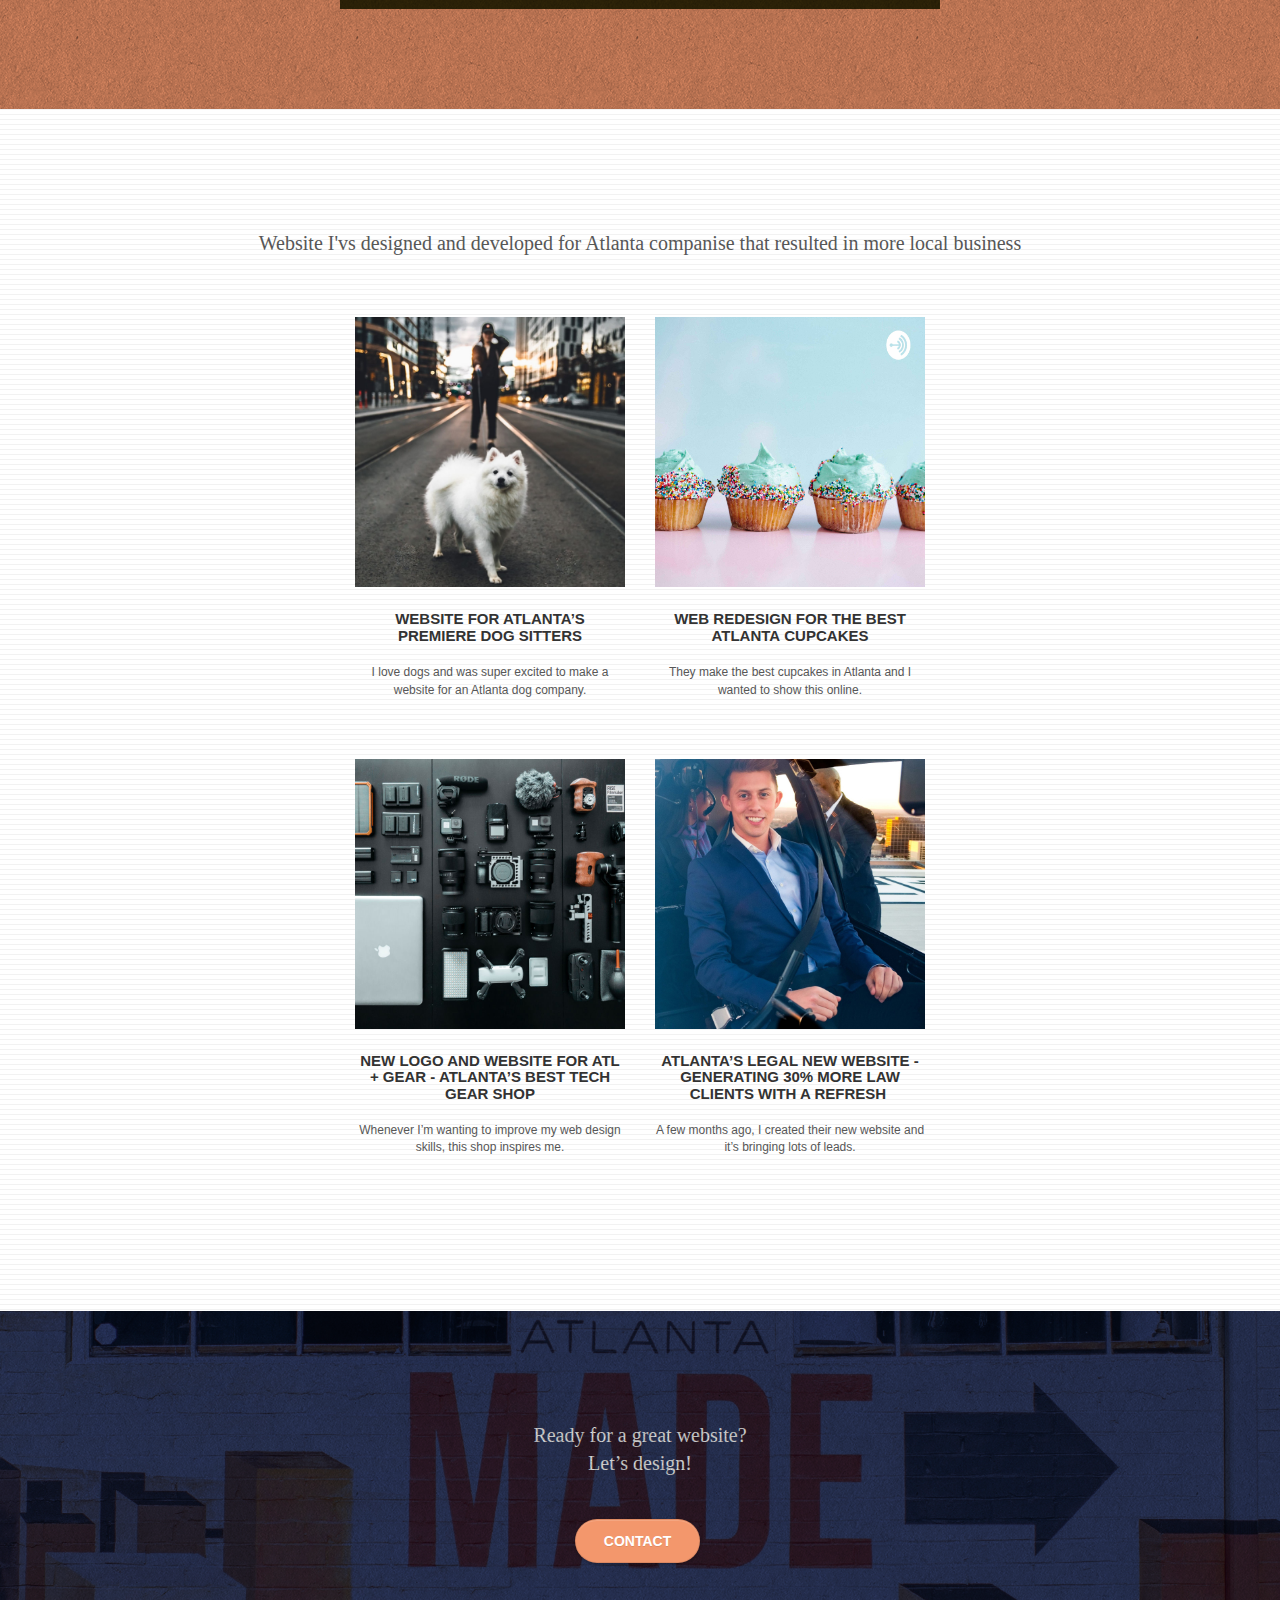
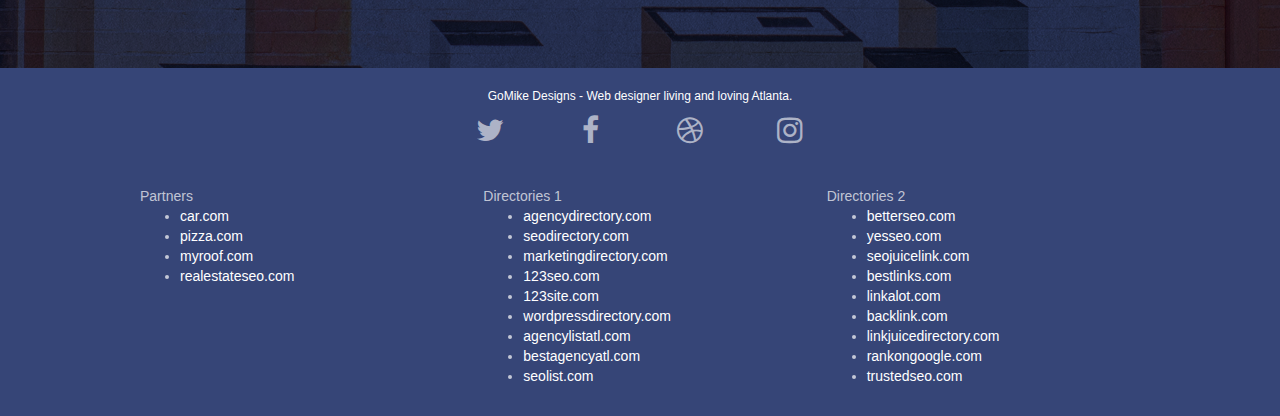
==== commit 0e0e98ac: "Add files via upload" ====
--- a/index.html
+++ b/index.html
@@ -1,5 +1,5 @@
 <!doctype html>
-<html lang="Default">
+<html lang="en">
 <head>
     <meta charset="utf-8">
     <meta name="keywords" content="seo, google, website, internet, web design, design agency, design agency, design agency, design agency, design agency, design agency, logo design atlanta">
@@ -13,8 +13,7 @@
 	<link rel="stylesheet" type="text/css" href="./css/et-line.css">
 	
     
-	<script src="./js/jquery-2.1.0.js"></script>
-	<script src="./js/bootstrap.js"></script>
+
 	<script src="./js/blocs.js"></script>
 	<script src="./js/jquery.touchSwipe.js"></script>
 	<script src="./js/gmaps.js"></script>
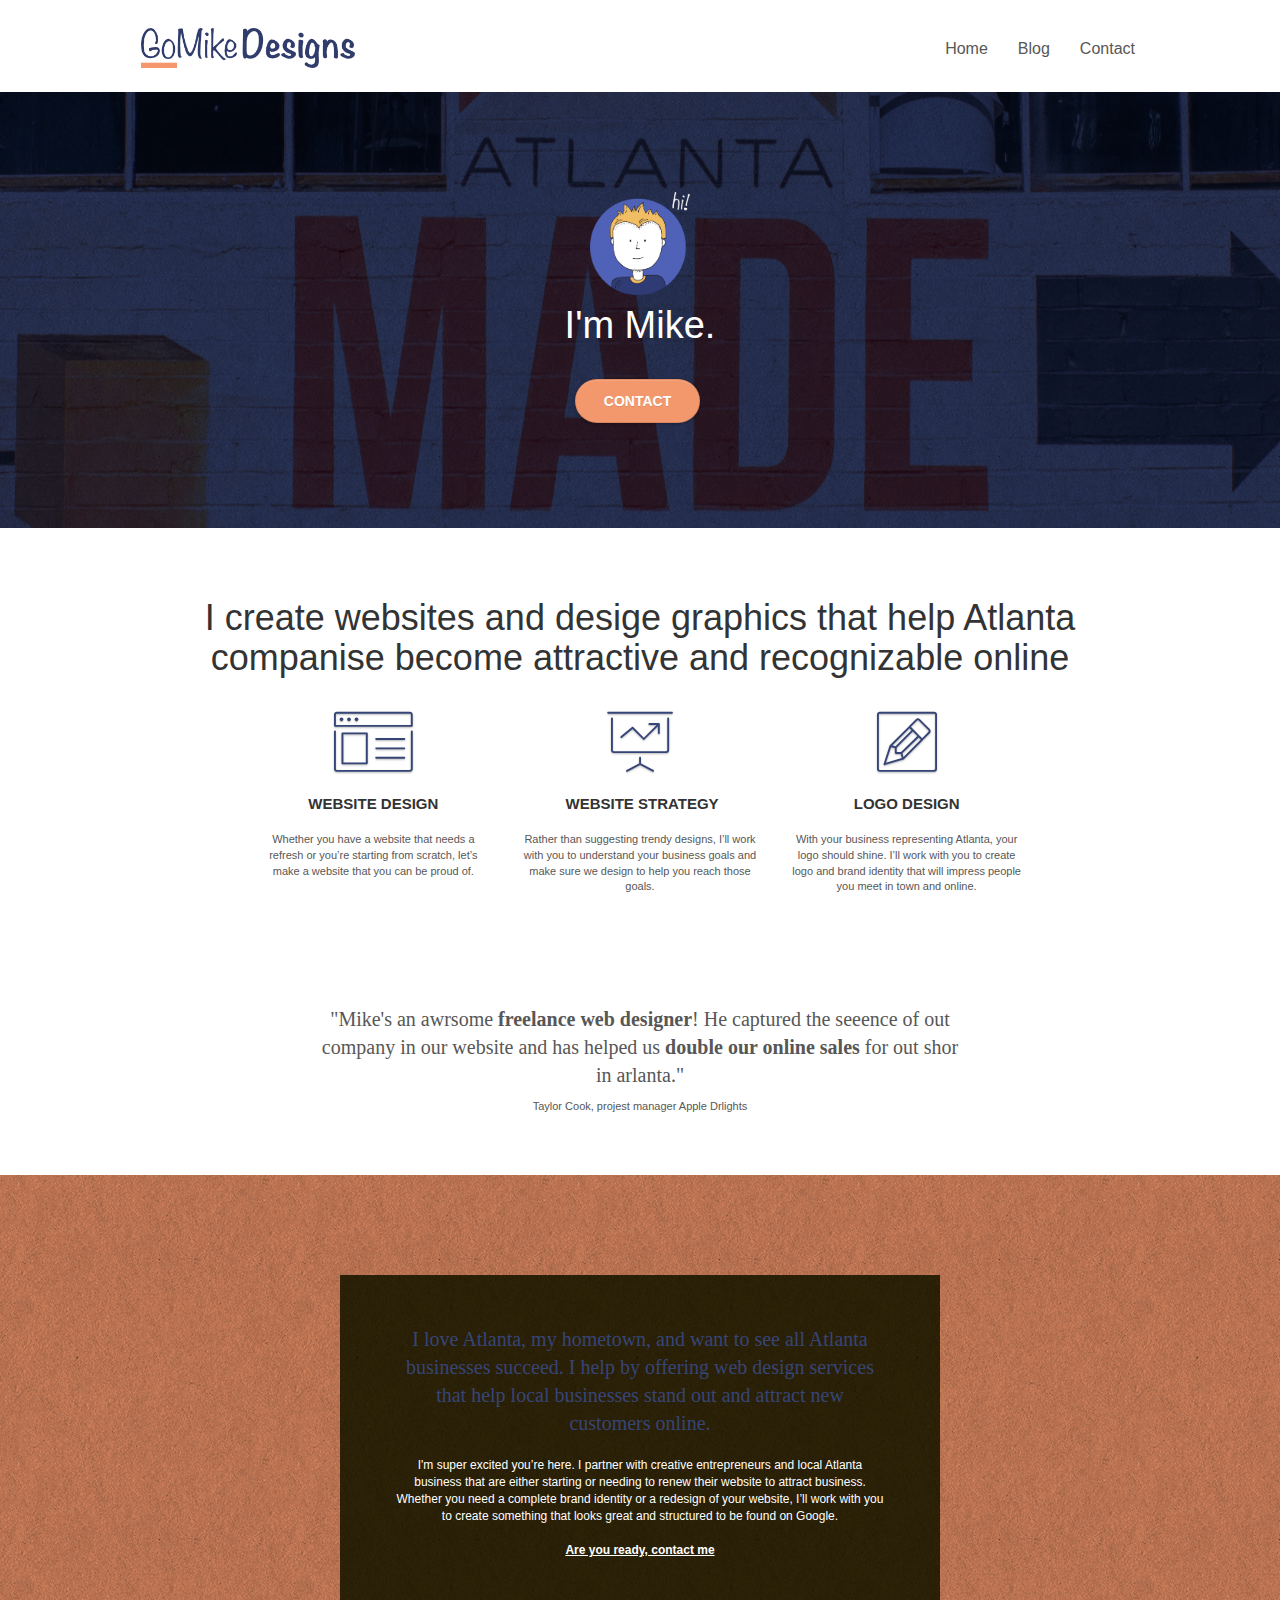
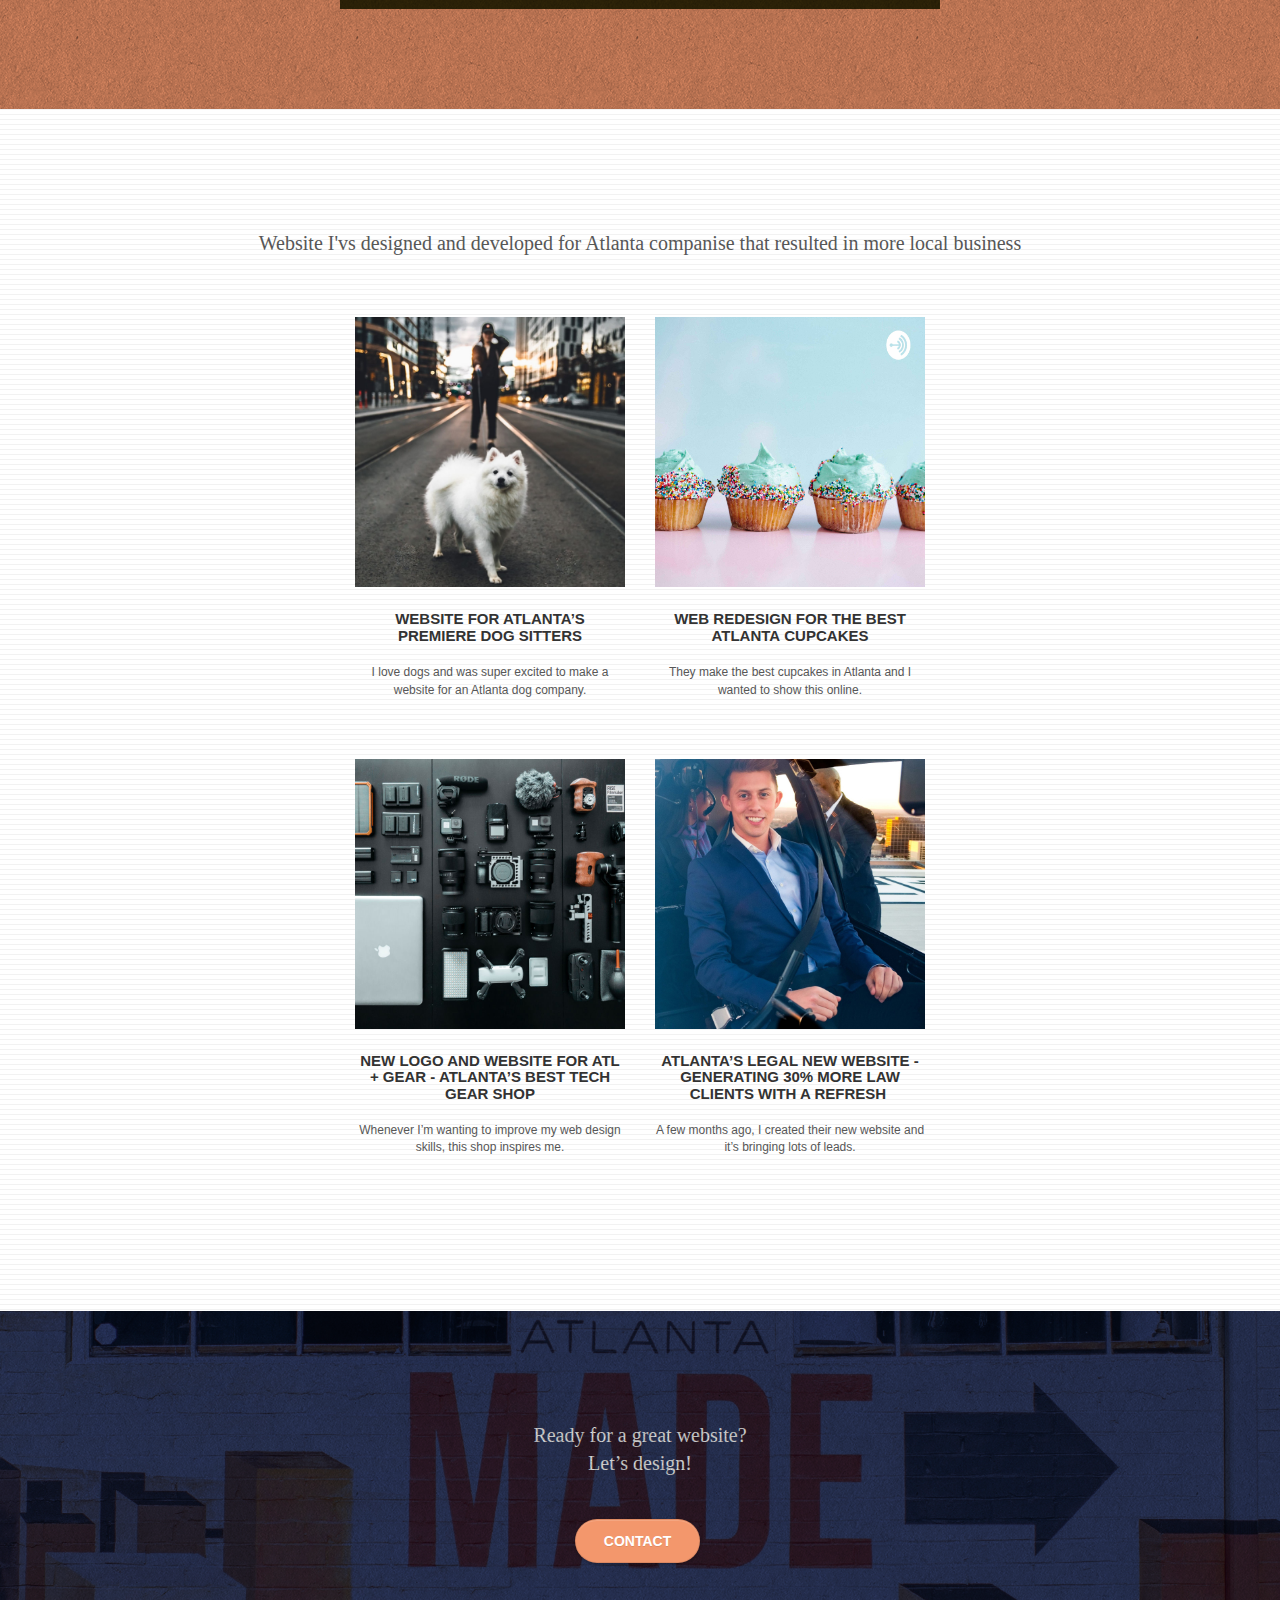
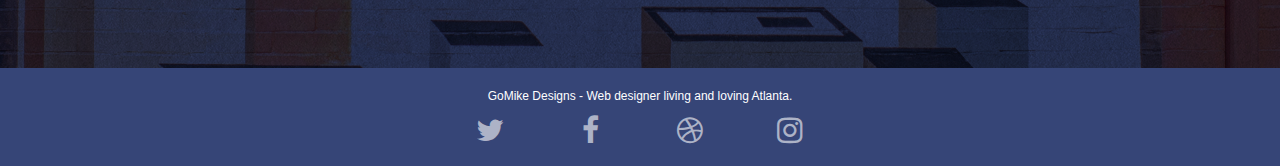
==== commit 16f165a3: "Add files via upload" ====
--- a/index.html
+++ b/index.html
@@ -2,21 +2,22 @@
 <html lang="en">
 <head>
     <meta charset="utf-8">
-    <meta name="keywords" content="seo, google, website, internet, web design, design agency, design agency, design agency, design agency, design agency, design agency, logo design atlanta">
-    <meta name="description" content="I'm Mike and your should hire me to build your website, Atlanta's legal website generates 30% more clients after web redesign">
+    <meta name="keywords" content="seo website, web design, Mike web design agency, freelance web designer Atlanta, Atlanta web agency,Atlanta designer agency, freelance design agency, design agency Atlanta, logo design atlanta">
+    <meta name="description" content="Freelance web designer Atlanta.  I'm Mike, let me build your website">
     <meta name="viewport" content="width=device-width, initial-scale=1.0, viewport-fit=cover">
     <link rel="shortcut icon" type="image/png" href="favicon.jpg">
     
-	<link rel="stylesheet" type="text/css" href="./css/bootstrap.css">
+	<link rel="stylesheet" type="text/css" href="./css/bootstrap.min.css">
 	<link rel="stylesheet" type="text/css" href="style.css">
-	<link rel="stylesheet" type="text/css" href="./css/font-awesome.css">
-	<link rel="stylesheet" type="text/css" href="./css/et-line.css">
+	<link rel="stylesheet" type="text/css" href="./css/font-awesome.min.css">
+	<link rel="stylesheet" type="text/css" href="./css/et-line.min.css">
 	
     
-
-	<script src="./js/blocs.js"></script>
-	<script src="./js/jquery.touchSwipe.js"></script>
-	<script src="./js/gmaps.js"></script>
+	<script src="./js/jquery-2.1.0.min.js"></script>
+	<script src="./js/bootstrap.min.js"></script>
+	<script src="./js/blocs..min.js"></script>
+	<script src="./js/jquery.touchSwipe.min.js"></script>
+	<script src="./js/gmaps.min.js"></script>
 
     <title>Freelance Web Designer Atlanta</title>
 
@@ -217,7 +218,7 @@
 				Ready for a great website? <br>Let&rsquo;s design!
 			</h2>
 			<div class="col-sm-12 text-center">
-				<a href="page2.html" class="btn btn-atomic-tangerine btn-clean btn-rd btn-lg cta-hero">Contact</a>
+				<a href="contact.html" class="btn btn-atomic-tangerine btn-clean btn-rd btn-lg cta-hero">Contact</a>
 			</div>
 		</div>
 	</div>
@@ -270,9 +271,9 @@
 						</div>
 					</div>
 
-					<div class="keywords" style="color:#364577;">web agency atlanta, web strategy, web design, logo, website, web, internet, logo design</div>
-
-				</div>
+					
+
+<!--				</div>
 					<div class="row">
 					<div class="col-sm-4">
 						Partners
@@ -315,7 +316,8 @@
 			</div>
 		</div>
 	</div>
-</div>
+</div> -->
+
 <!-- Footer - bloc-8 END -->
 
 </div>
